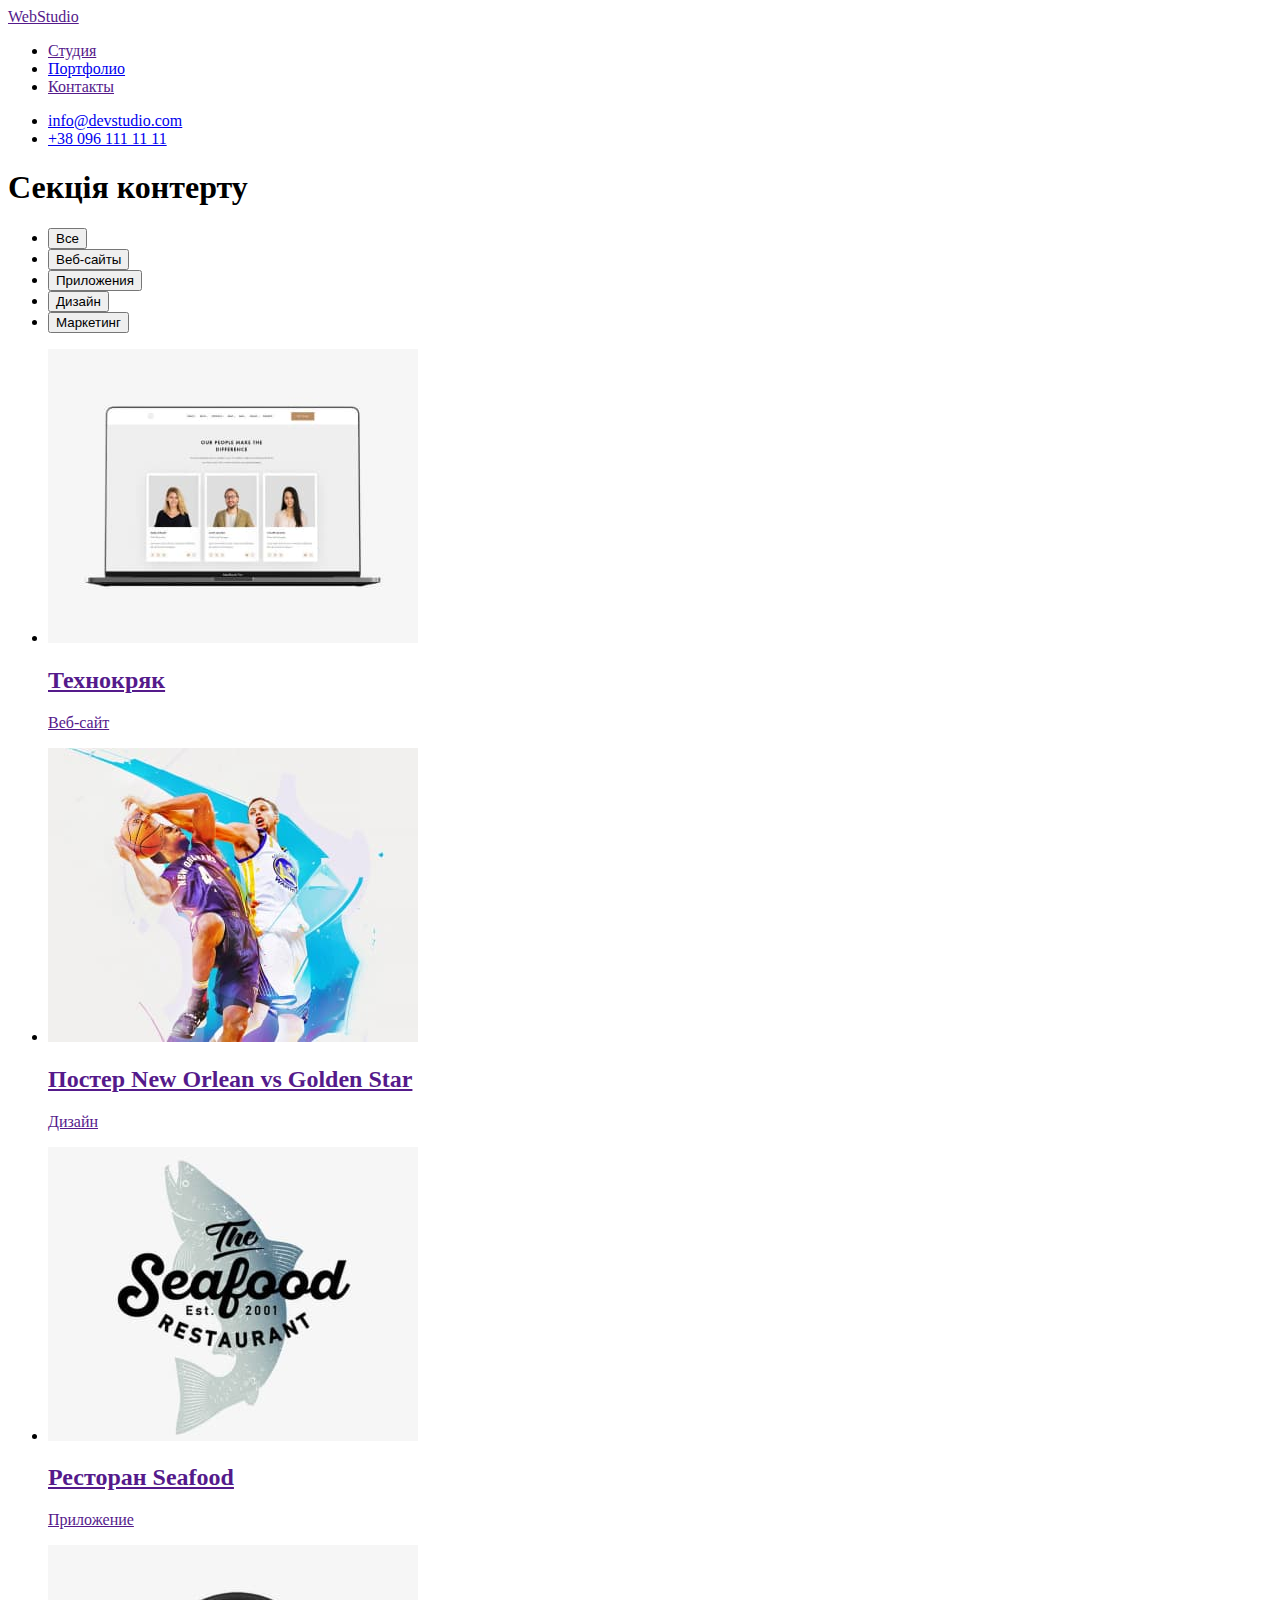
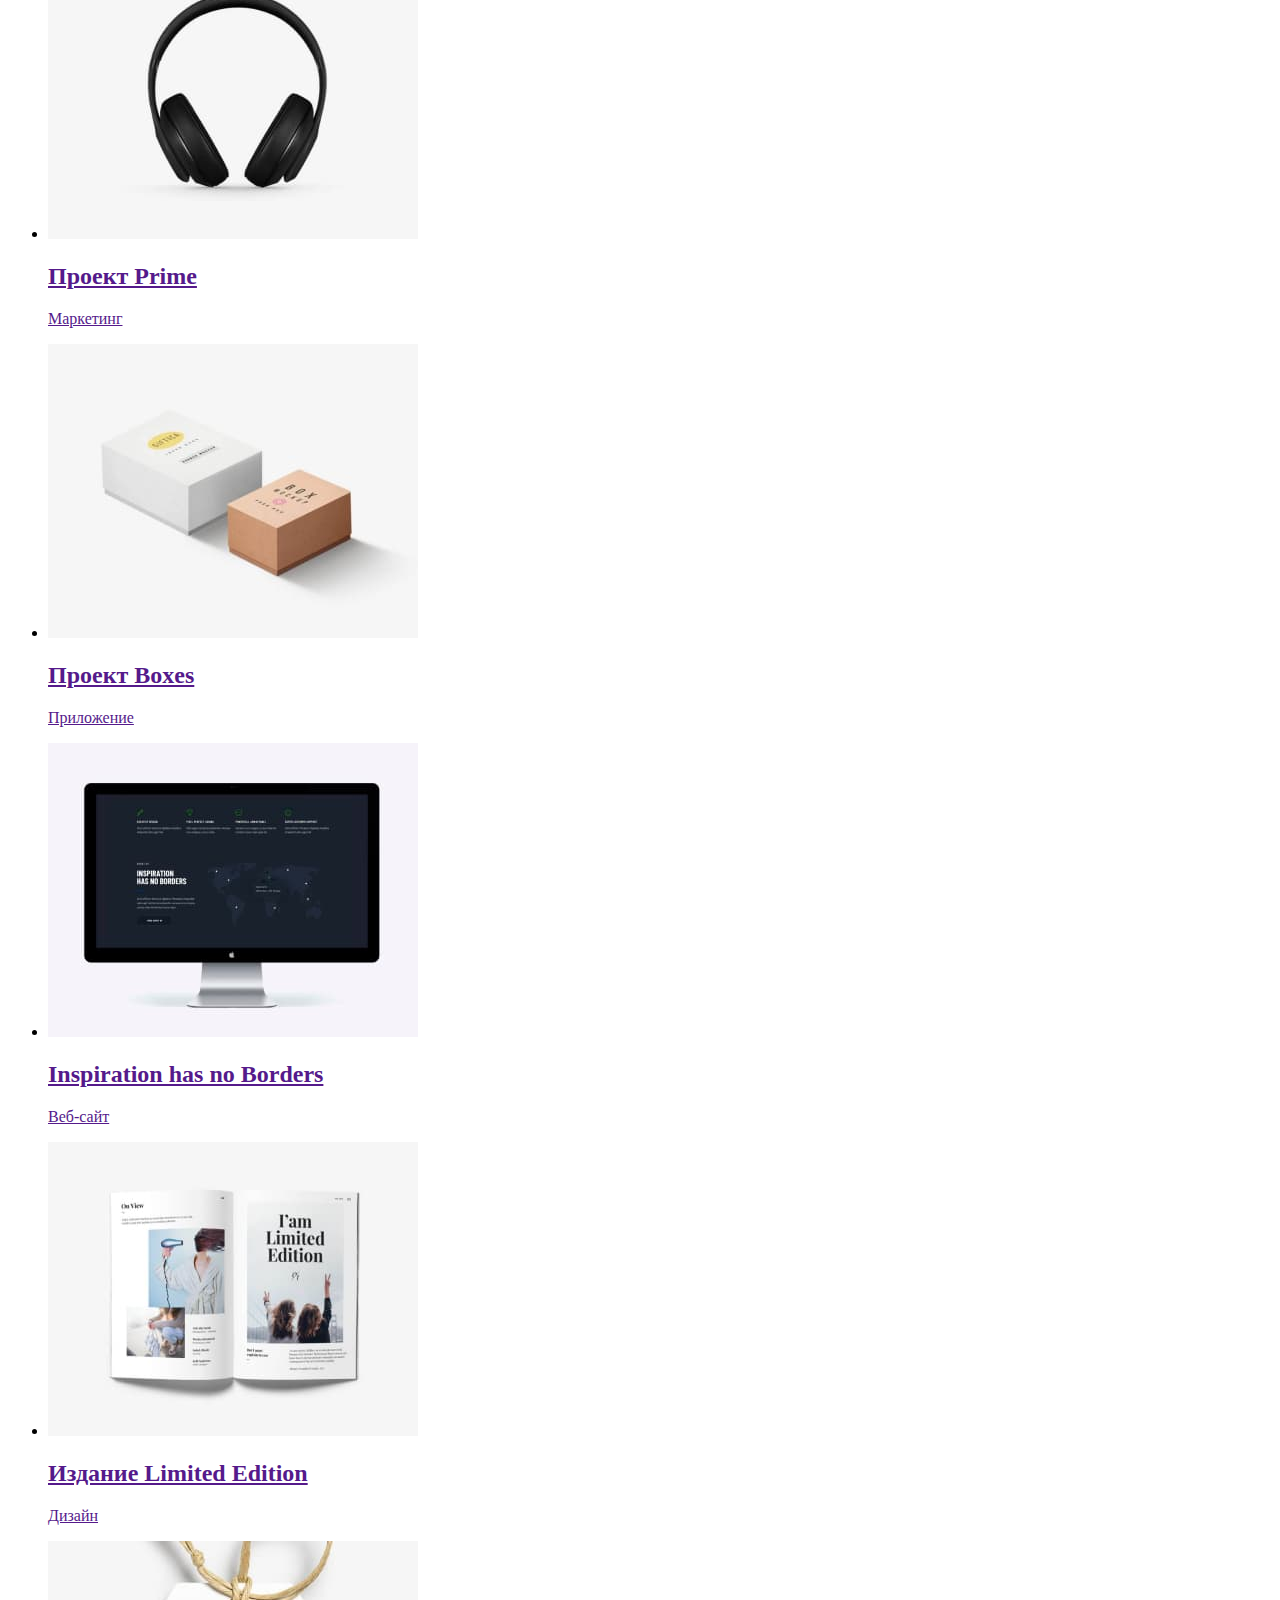
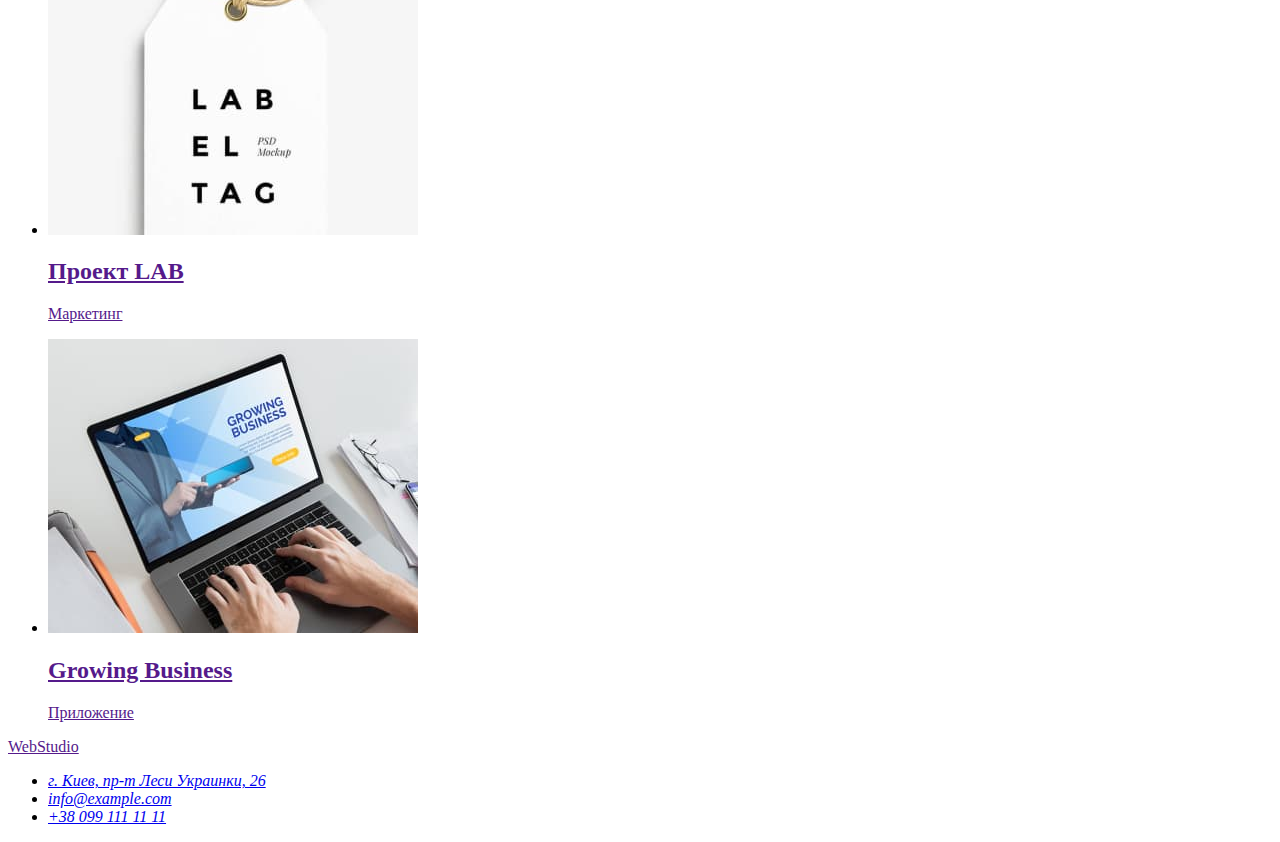
==== portfolio.html @ 67acc99f "connection СSS style" ====
<!DOCTYPE html>
<html lang="en">

<head>
    <meta charset="UTF-8">
    <meta http-equiv="X-UA-Compatible" content="IE=edge">
    <meta name="viewport" content="width=device-width, initial-scale=1.0">
    <title>Document</title>
</head>

<body>
    <!-- шапка сторінки -->
    <header>
        <a href="">WebStudio</a>
        <nav>
            <ul>
                <li><a href="">Студия</a></li>
                <li><a href="./portfolio.html" target="_blank">Портфолио</a></li>
                <li><a href="">Контакты</a></li>
            </ul>
        </nav>
        <ul>
            <li><a href="mailto:info@devstudio.com">info@devstudio.com</a></li>
            <li><a href="tel:+380961111111">+38 096 111 11 11</a></li>
        </ul>
    </header>
    <!-- основний контент -->
    <main>
        <section>
            <h1>Секція контерту</h1>
            <ul>
                <li><button type="button">Все</button></li>
                <li><button type="button">Веб-сайты</button></li>
                <li><button type="button">Приложения</button></li>
                <li><button type="button">Дизайн</button></li>
                <li><button type="button">Маркетинг</button></li>
            </ul>
            <!-- набор контенту -->
            <ul>
                <li>
                    <a href="">
                        <img src="./Images/imgnotebook.jpg" alt="notebook" width="370">
                        <h2>Технокряк</h2>
                        <p>Веб-сайт</p>
                    </a>
                </li>
                <li>
                    <a href="">
                        <img src="./Images/basketball-player.jpg" alt="basketball player" width="370">
                        <h2>Постер New Orlean vs Golden Star</h2>
                        <p>Дизайн</p>
                    </a>
                </li>
                <li>
                    <a href="">
                        <img src="./Images/fish.jpg" alt="fish" width="370">
                        <h2>Ресторан Seafood</h2>
                        <p>Приложение</p>
                    </a>
                </li>
                <li>
                    <a href="">
                        <img src="./Images/headphone.jpg" alt="headphone" width="370">
                        <h2>Проект Prime</h2>
                        <p>Маркетинг</p>
                    </a>
                </li>
                <li>
                    <a href="">
                        <img src="./Images/boxes.jpg" alt="boxes" width="370">
                        <h2>Проект Boxes</h2>
                        <p>Приложение</p>
                    </a>
                </li>
                <li>
                    <a href="">
                        <img src="./Images/monitor.jpg" alt="monitor" width="370">
                        <h2>Inspiration has no Borders</h2>
                        <p>Веб-сайт</p>
                    </a>
                </li>
                <li>
                    <a href="">
                        <img src="./Images/book.jpg" alt="book" width="370">
                        <h2>Издание Limited Edition</h2>
                        <p>Дизайн</p>
                    </a>
                </li>
                <li>
                    <a href="">
                        <img src="./Images/pajik.jpg" alt="pajik" width="370">
                        <h2>Проект LAB</h2>
                        <p>Маркетинг</p>
                    </a>
                </li>
                <li>
                    <a href="">
                        <img src="./Images/printing.jpg" alt="printing" width="370">
                        <h2>Growing Business</h2>
                        <p>Приложение</p>
                    </a>
                </li>
            </ul>
        </section>
    </main>
    <!-- підвал -->
    <footer>
        <a href="">WebStudio</a>
        <address>
            <ul>
                <li><a href="https://bit.ly/3pXMvUd" target="_blank">г. Киев, пр-т Леси Украинки, 26</a></li>
                <li><a href="mailto:info@example.com">info@example.com</a></li>
                <li><a href="tel:+380991111111">+38 099 111 11 11</a></li>
            </ul>
        </address>
    </footer>

</body>

</html>
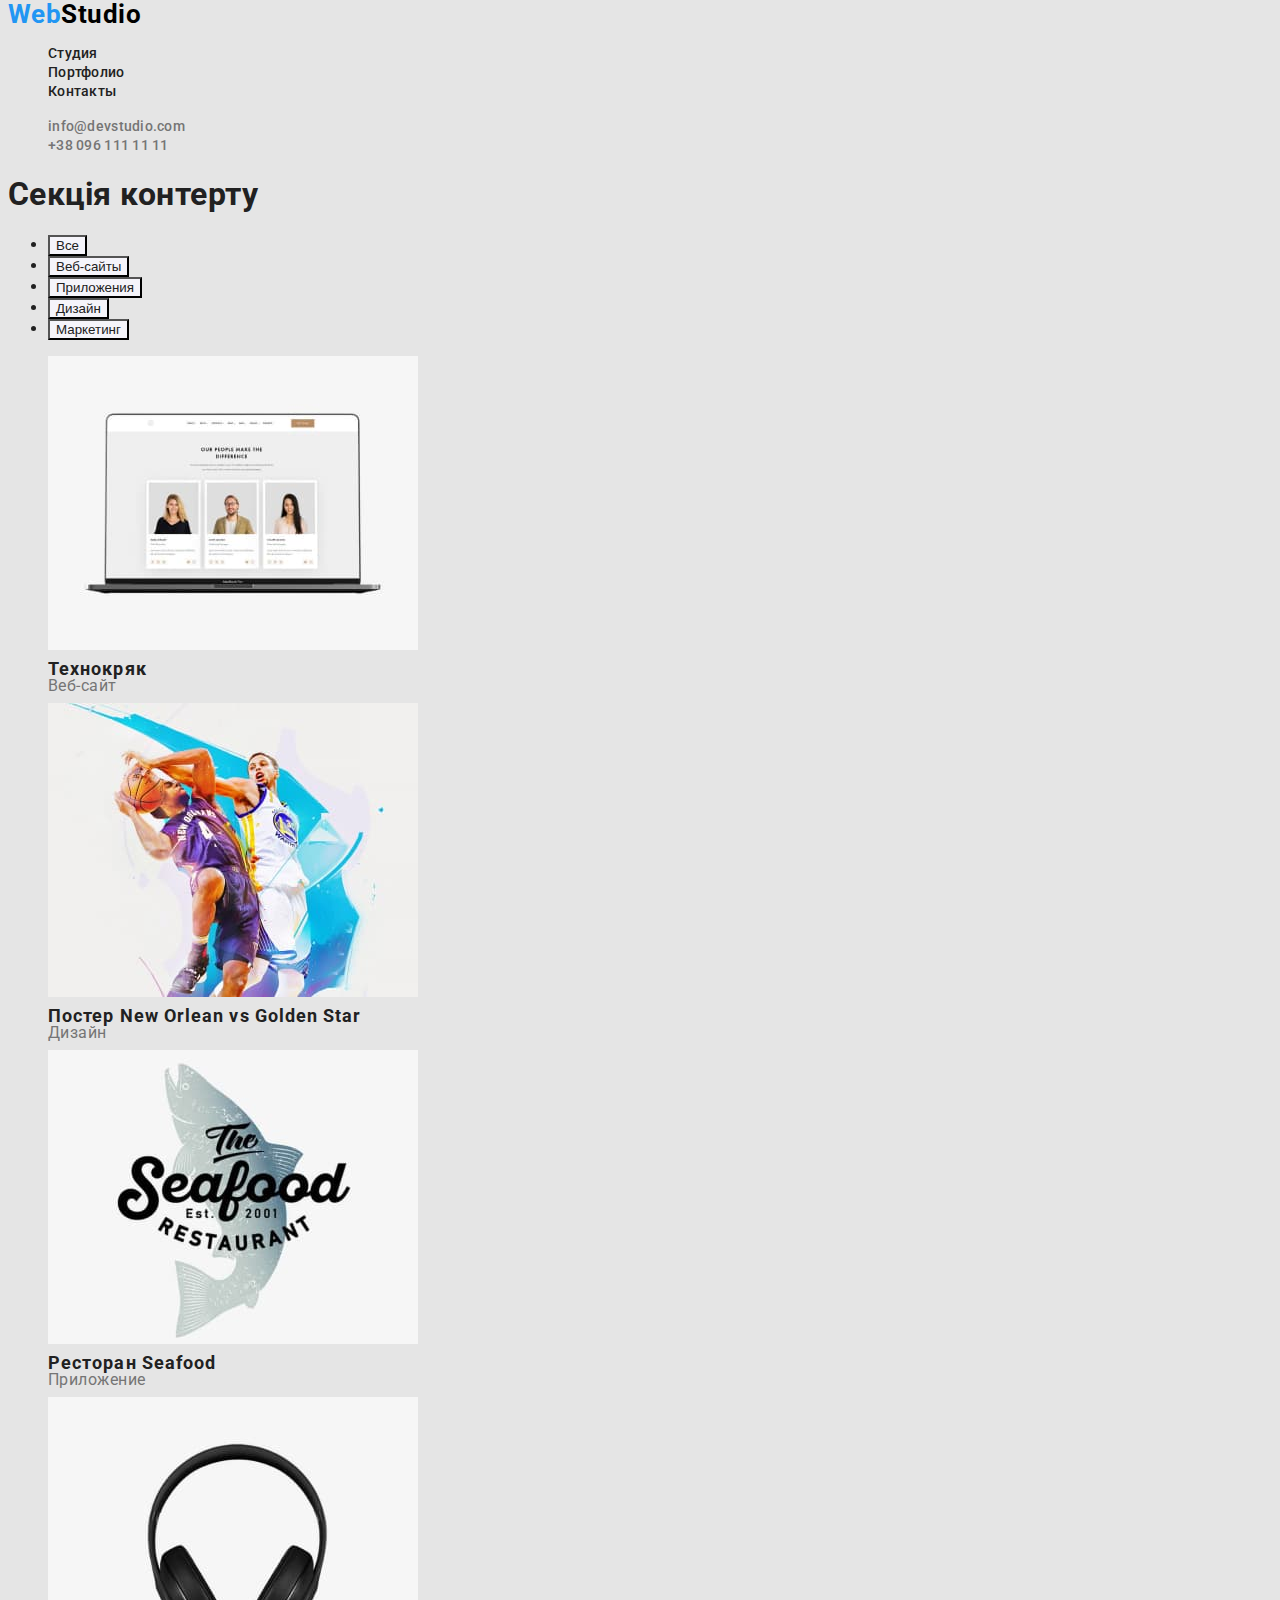
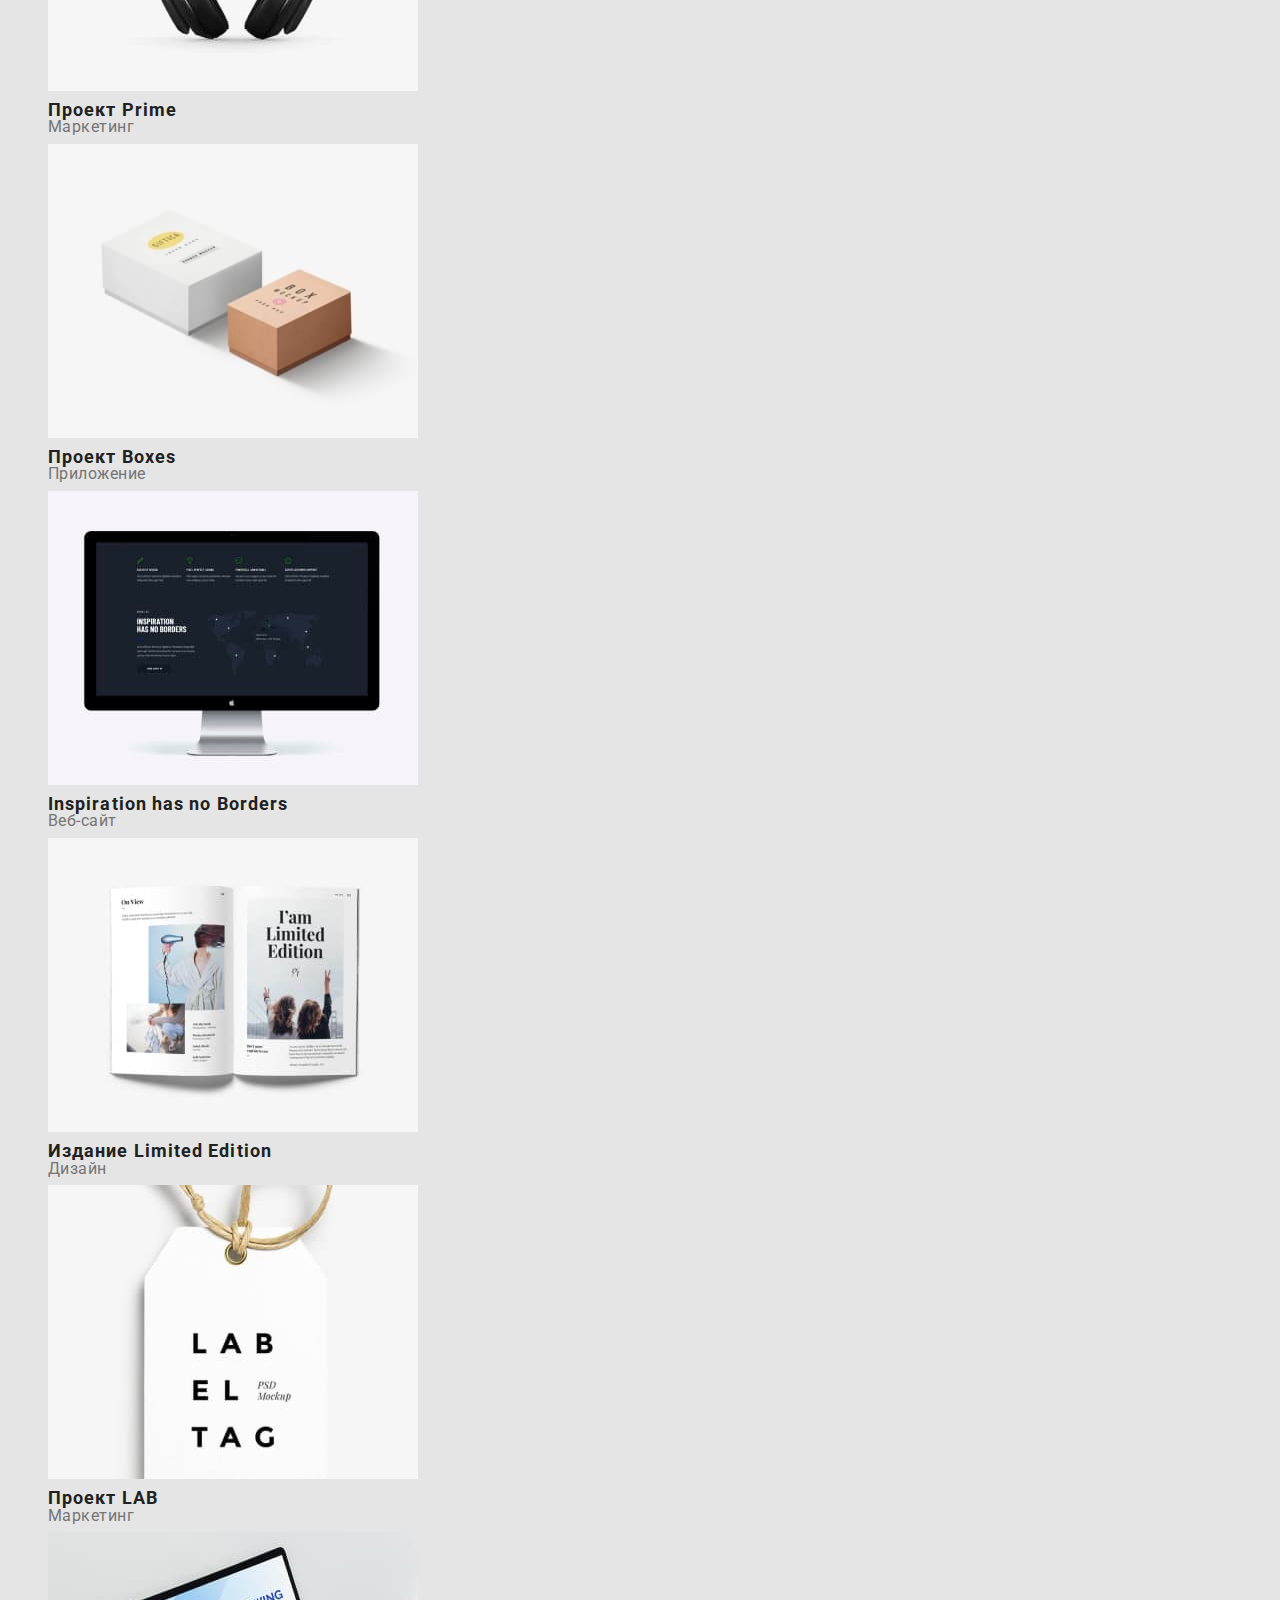
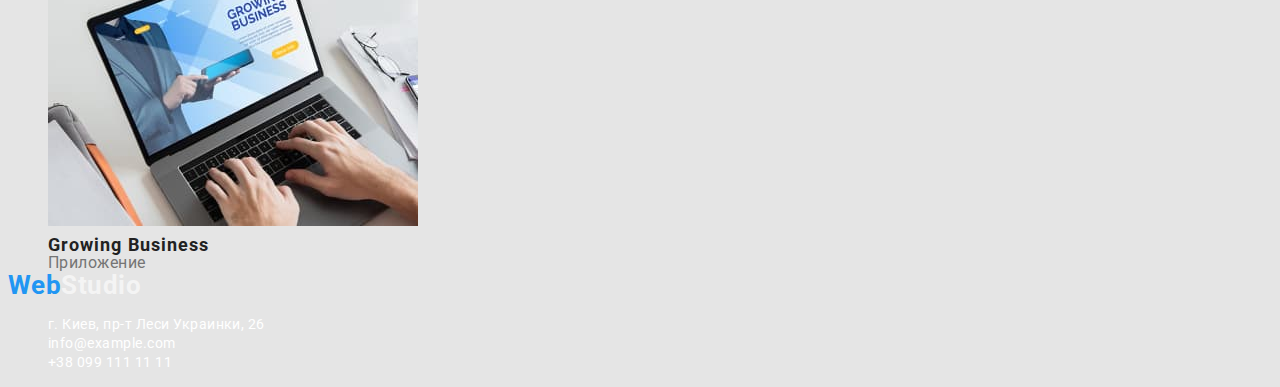
==== commit e04c758e: "second homework" ====
--- a/portfolio.html
+++ b/portfolio.html
@@ -5,38 +5,42 @@
     <meta charset="UTF-8">
     <meta http-equiv="X-UA-Compatible" content="IE=edge">
     <meta name="viewport" content="width=device-width, initial-scale=1.0">
-    <title>Document</title>
+    <title>Portfolio</title>
+    <link rel="stylesheet" href="./style.css/style.css">
+    <link
+        href="https://fonts.googleapis.com/css2?family=Raleway:wght@700&family=Roboto:wght@400;500;700;900&display=swap"
+        rel="stylesheet">
 </head>
 
 <body>
     <!-- шапка сторінки -->
     <header>
-        <a href="">WebStudio</a>
+        <a href="" class="logo"><span class="logo-title">Web</span>Studio</a>
         <nav>
-            <ul>
-                <li><a href="">Студия</a></li>
-                <li><a href="./portfolio.html" target="_blank">Портфолио</a></li>
-                <li><a href="">Контакты</a></li>
+            <ul class="site-nav list">
+                <li><a href="./index.html" target="_blank" class="site-nav">Студия</a></li>
+                <li><a href="./portfolio.html" target="_blank" class="site-nav">Портфолио</a></li>
+                <li><a href="" class="site-nav">Контакты</a></li>
             </ul>
         </nav>
-        <ul>
+        <ul class="contacts-nav list">
             <li><a href="mailto:info@devstudio.com">info@devstudio.com</a></li>
             <li><a href="tel:+380961111111">+38 096 111 11 11</a></li>
         </ul>
     </header>
-    <!-- основний контент -->
+    <!-- герой -->
     <main>
         <section>
             <h1>Секція контерту</h1>
             <ul>
-                <li><button type="button">Все</button></li>
-                <li><button type="button">Веб-сайты</button></li>
-                <li><button type="button">Приложения</button></li>
-                <li><button type="button">Дизайн</button></li>
-                <li><button type="button">Маркетинг</button></li>
+                <li><button class="button-control" type="button">Все</button></li>
+                <li><button class="button-control" type="button">Веб-сайты</button></li>
+                <li><button class="button-control" type="button">Приложения</button></li>
+                <li><button class="button-control" type="button">Дизайн</button></li>
+                <li><button class="button-control" type="button">Маркетинг</button></li>
             </ul>
             <!-- набор контенту -->
-            <ul>
+            <ul class="img-title list">
                 <li>
                     <a href="">
                         <img src="./Images/imgnotebook.jpg" alt="notebook" width="370">
@@ -105,12 +109,14 @@
     </main>
     <!-- підвал -->
     <footer>
-        <a href="">WebStudio</a>
+        <a class="logo-icon" href=""><span class="logo-title">Web</span>Studio</a>
         <address>
             <ul>
-                <li><a href="https://bit.ly/3pXMvUd" target="_blank">г. Киев, пр-т Леси Украинки, 26</a></li>
-                <li><a href="mailto:info@example.com">info@example.com</a></li>
-                <li><a href="tel:+380991111111">+38 099 111 11 11</a></li>
+                <li class="list"><a class="logo-icon-link" href="https://bit.ly/3pXMvUd" target="_blank">г. Киев, пр-т
+                        Леси Украинки,
+                        26</a></li>
+                <li class="list"><a class="logo-icon-link" href="mailto:info@example.com">info@example.com</a></li>
+                <li class="list"><a class="logo-icon-link" href="tel:+380991111111">+38 099 111 11 11</a></li>
             </ul>
         </address>
     </footer>
--- a/style.css/style.css
+++ b/style.css/style.css
@@ -0,0 +1,268 @@
+/* палітра кольорів */
+/* колір основного тексту rgba(33, 33, 33, 1)*/
+/* колір вторичного тексту rgba(117, 117, 117, 1)*/
+/* колір основного заголовку rgba(255, 255, 255, 1)*/
+/* колір акценту color: #2196F3;*/
+/* основний колір фону #E5E5E5;*/
+
+
+:root {
+    --secondary-color: rgba(117, 117, 117, 1);
+    --main-color: rgba(33, 33, 33, 1);
+    --main-title-color: rgba(255, 255, 255, 1);
+    --accent-color: rgba(33, 150, 243, 1);
+    --main-background: #E5E5E5;
+}
+
+
+body {
+    background-color: var(--main-background);
+    color: var(--main-color);
+    font-family: roboto;
+    letter-spacing: 0.03em;
+    font-family: Roboto;
+}
+
+.list {
+    list-style: none;
+}
+
+/* шапка сторінки */
+/* логотип */
+.logo {
+    color: black;
+    text-decoration: none;
+
+    font-family: 'Raleway' sans-serif;
+    font-style: normal;
+    font-weight: 700;
+    font-size: 26px;
+    line-height: 1.19px;
+}
+
+.logo-title {
+    color: var(--accent-color);
+}
+
+/* навігація сайту */
+.site-nav a {
+    color: var(--main-color);
+    text-decoration: none;
+
+    font-style: normal;
+    font-weight: 500;
+    font-size: 14px;
+    line-height: 1.14%;
+    letter-spacing: 0.02em;
+}
+
+.site-nav a:hover,
+.site-nav a:focus {
+    color: var(--accent-color);
+}
+
+/*контакти*/
+.contacts-nav a {
+    color: var(--secondary-color);
+    text-decoration: none;
+
+    font-style: normal;
+    font-weight: 500;
+    font-size: 14px;
+    line-height: 1.14%;
+    letter-spacing: 0.02em;
+}
+
+.contacts-nav a:hover,
+.contacts-nav a:focus {
+    color: var(--accent-color);
+}
+
+/* герой */
+.hero {}
+
+.hero-title {
+    color: #FFFFFF;
+
+    font-style: normal;
+    font-weight: 900;
+    font-size: 44px;
+    line-height: 1.36%;
+
+    text-align: center;
+    letter-spacing: 0.06em;
+    text-transform: uppercase;
+
+}
+
+.button button {
+    color: var(--main-title-color);
+    background-color: var(--accent-color);
+
+    font-family: 'Roboto' sans-serif;
+    font-style: normal;
+    font-weight: 700;
+    font-size: 16px;
+    line-height: 1.88%;
+    /* identical to box height, or 188% */
+    letter-spacing: 0.06em;
+}
+
+/* список переваг */
+
+.text h3 {
+    font-style: normal;
+    font-weight: 700;
+    font-size: 14px;
+    line-height: 16px;
+    text-transform: uppercase;
+}
+
+.text p {
+    color: var(--secondary-color);
+
+
+    font-style: normal;
+    font-weight: 400;
+    font-size: 14px;
+    line-height: 1.71%;
+}
+
+/* приклади робіт */
+
+.secondary-title {
+    font-style: normal;
+    font-weight: 700;
+    font-size: 36px;
+    line-height: 1.16%;
+    text-align: center;
+}
+
+/* наша команда */
+
+.last-title {
+    font-style: normal;
+    font-weight: 700;
+    font-size: 36px;
+    line-height: 1.16%;
+    text-align: center;
+}
+
+.avatar h3 {
+    font-style: normal;
+    font-weight: 500;
+    font-size: 16px;
+    line-height: 1.18%;
+
+    text-align: center;
+}
+
+.avatar p {
+    font-style: normal;
+    font-weight: 400;
+    font-size: 16px;
+    line-height: 11.18%;
+
+    text-align: center;
+}
+
+
+.avatar p {
+    color: var(--secondary-color);
+}
+
+/* підвал */
+.logo-icon-link {
+    color: var(--main-title-color);
+    text-decoration: none;
+
+    font-style: normal;
+    font-weight: 400;
+    font-size: 14px;
+    line-height: 1.74%;
+
+}
+
+.logo-icon {
+    color: rgba(255, 255, 255, 0.6);
+    text-decoration: none;
+
+    font-family: 'Raleway' sans-serif;
+    font-style: normal;
+    font-weight: 700;
+    font-size: 26px;
+    line-height: 1.19%;
+
+}
+
+.logo-icon-link:hover,
+.logo-icon-link:focus {
+    color: var(--accent-color);
+}
+
+
+
+
+
+/* портфоліо */
+/* палітра кольорів */
+/* фон кнопки rgba(245, 244, 250, 1)*/
+
+:root {
+    --background-botton: rgba(245, 244, 250, 1);
+}
+
+/* фільтр */
+.button-control {
+    background-color: var(--background-botton);
+    color: var(--main-color);
+
+}
+
+.button-control:hover,
+.button-control:focus {
+    color: var(--accent-color);
+
+    font-family: 'Roboto' sans-serif;
+    font-style: normal;
+    font-weight: 500;
+    font-size: 16px;
+    line-height: 1.62%;
+    /* identical to box height, or 162% */
+
+    text-align: center;
+    letter-spacing: 0.03em;
+}
+
+/* набор контенту */
+
+.img-title a {
+    text-decoration: none;
+}
+
+.img-title h2 {
+    color: var(--main-color);
+
+    font-family: 'Roboto' sans-serif;
+    font-style: normal;
+    font-weight: 700;
+    font-size: 18px;
+    line-height: 2.0%;
+
+    letter-spacing: 0.06em;
+}
+
+.img-title p {
+    color: var(--secondary-color);
+
+    font-family: 'Roboto' sans-serif;
+    font-style: normal;
+    font-weight: 400;
+    font-size: 16px;
+    line-height: 11.88%;
+    /* identical to box height, or 188% */
+
+    letter-spacing: 0.03em;
+}
+
+/* підвал */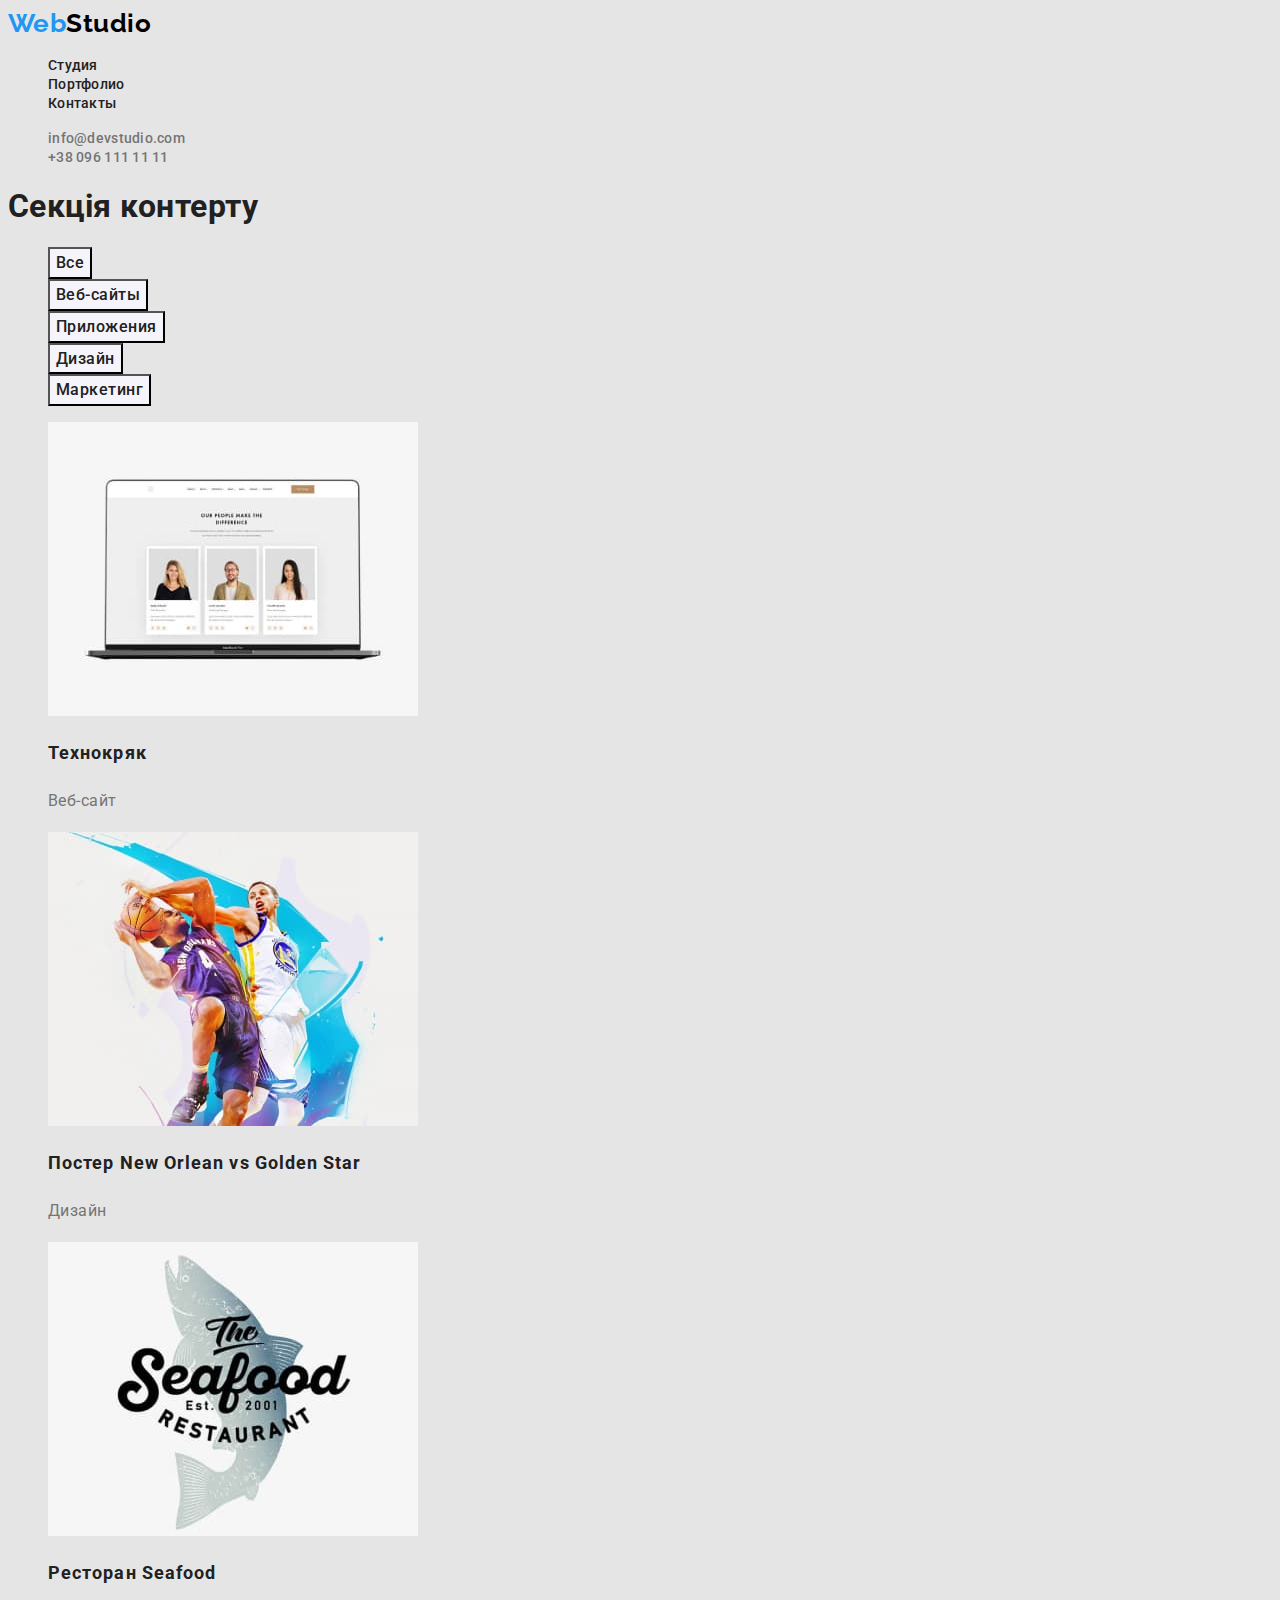
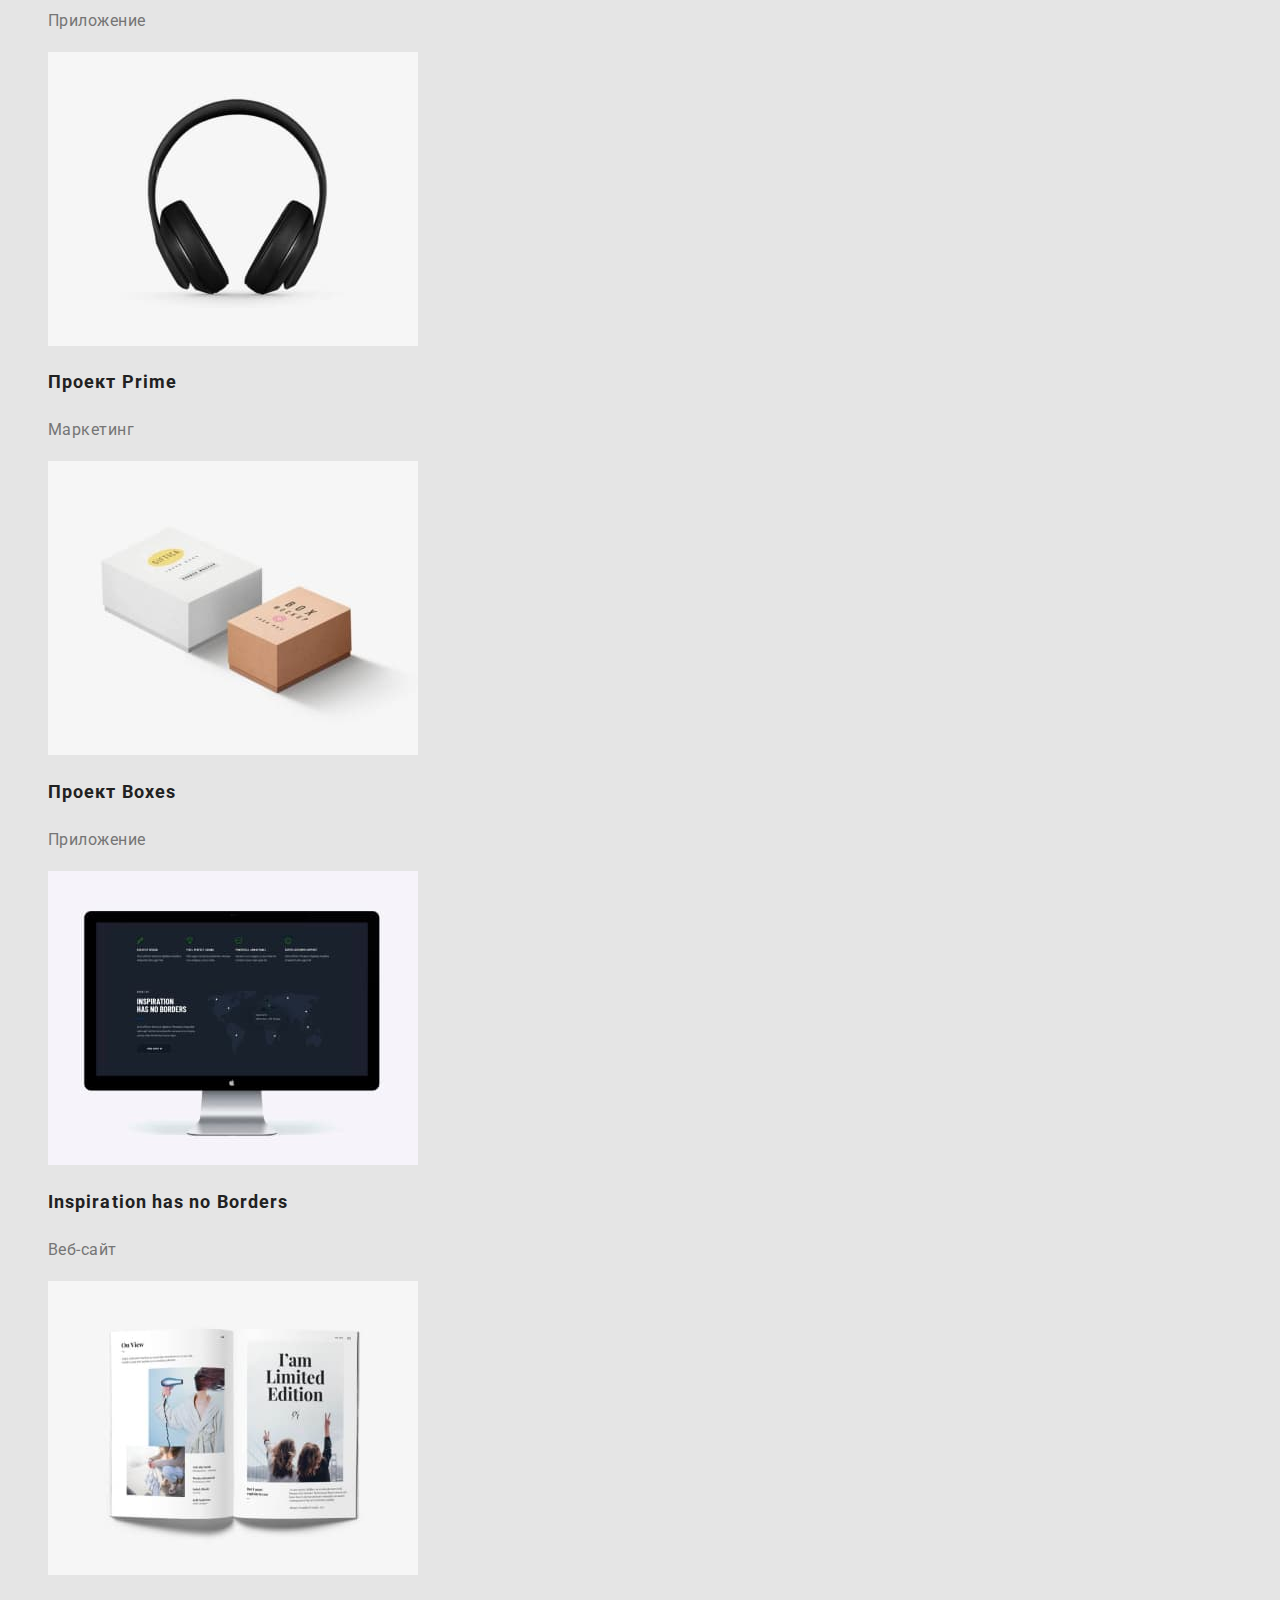
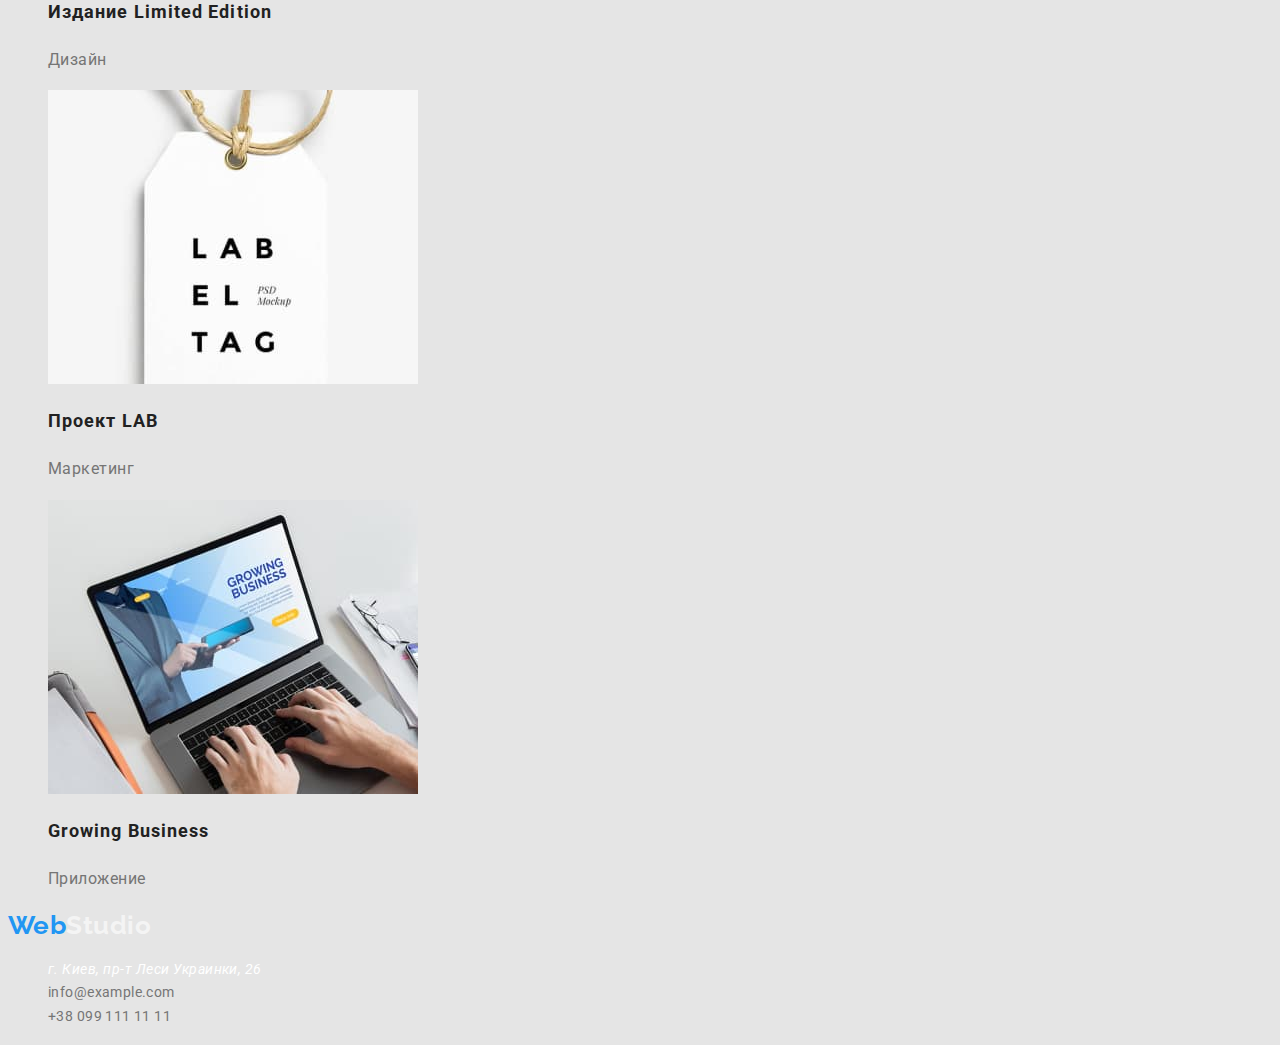
==== commit ab57eb5a: "style fixes" ====
--- a/portfolio.html
+++ b/portfolio.html
@@ -6,20 +6,20 @@
     <meta http-equiv="X-UA-Compatible" content="IE=edge">
     <meta name="viewport" content="width=device-width, initial-scale=1.0">
     <title>Portfolio</title>
-    <link rel="stylesheet" href="./style.css/style.css">
     <link
         href="https://fonts.googleapis.com/css2?family=Raleway:wght@700&family=Roboto:wght@400;500;700;900&display=swap"
         rel="stylesheet">
+    <link rel="stylesheet" href="./style.css/style.css">
 </head>
 
 <body>
     <!-- шапка сторінки -->
     <header>
-        <a href="" class="logo"><span class="logo-title">Web</span>Studio</a>
+        <a href="./index.html" class="logo"><span class="logo-title">Web</span>Studio</a>
         <nav>
             <ul class="site-nav list">
-                <li><a href="./index.html" target="_blank" class="site-nav">Студия</a></li>
-                <li><a href="./portfolio.html" target="_blank" class="site-nav">Портфолио</a></li>
+                <li><a href="./index.html" class="site-nav">Студия</a></li>
+                <li><a href="./portfolio.html" class="site-nav current">Портфолио</a></li>
                 <li><a href="" class="site-nav">Контакты</a></li>
             </ul>
         </nav>
@@ -33,11 +33,11 @@
         <section>
             <h1>Секція контерту</h1>
             <ul>
-                <li><button class="button-control" type="button">Все</button></li>
-                <li><button class="button-control" type="button">Веб-сайты</button></li>
-                <li><button class="button-control" type="button">Приложения</button></li>
-                <li><button class="button-control" type="button">Дизайн</button></li>
-                <li><button class="button-control" type="button">Маркетинг</button></li>
+                <li class="list"><button class="button-control" type="button">Все</button></li>
+                <li class="list"><button class="button-control" type="button">Веб-сайты</button></li>
+                <li class="list"><button class="button-control" type="button">Приложения</button></li>
+                <li class="list"><button class="button-control" type="button">Дизайн</button></li>
+                <li class="list"><button class="button-control" type="button">Маркетинг</button></li>
             </ul>
             <!-- набор контенту -->
             <ul class="img-title list">
@@ -109,14 +109,14 @@
     </main>
     <!-- підвал -->
     <footer>
-        <a class="logo-icon" href=""><span class="logo-title">Web</span>Studio</a>
+        <a class="logo-icon" href="./index.html"><span class="logo-title">Web</span>Studio</a>
         <address>
             <ul>
                 <li class="list"><a class="logo-icon-link" href="https://bit.ly/3pXMvUd" target="_blank">г. Киев, пр-т
                         Леси Украинки,
                         26</a></li>
-                <li class="list"><a class="logo-icon-link" href="mailto:info@example.com">info@example.com</a></li>
-                <li class="list"><a class="logo-icon-link" href="tel:+380991111111">+38 099 111 11 11</a></li>
+                <li class="list"><a class="logo-icon-links" href="mailto:info@example.com">info@example.com</a></li>
+                <li class="list"><a class="logo-icon-links" href="tel:+380991111111">+38 099 111 11 11</a></li>
             </ul>
         </address>
     </footer>
--- a/style.css/style.css
+++ b/style.css/style.css
@@ -20,7 +20,8 @@
     color: var(--main-color);
     font-family: roboto;
     letter-spacing: 0.03em;
-    font-family: Roboto;
+    font-family: Roboto'Helvetica Neue;
+
 }
 
 .list {
@@ -33,11 +34,11 @@
     color: black;
     text-decoration: none;
 
-    font-family: 'Raleway' sans-serif;
+    font-family: 'Raleway';
     font-style: normal;
     font-weight: 700;
     font-size: 26px;
-    line-height: 1.19px;
+    line-height: 1.19;
 }
 
 .logo-title {
@@ -52,8 +53,12 @@
     font-style: normal;
     font-weight: 500;
     font-size: 14px;
-    line-height: 1.14%;
+    line-height: 1.14;
     letter-spacing: 0.02em;
+}
+
+.current {
+    color: var(--accent-color);
 }
 
 .site-nav a:hover,
@@ -69,7 +74,7 @@
     font-style: normal;
     font-weight: 500;
     font-size: 14px;
-    line-height: 1.14%;
+    line-height: 1.14;
     letter-spacing: 0.02em;
 }
 
@@ -87,7 +92,7 @@
     font-style: normal;
     font-weight: 900;
     font-size: 44px;
-    line-height: 1.36%;
+    line-height: 1.36;
 
     text-align: center;
     letter-spacing: 0.06em;
@@ -95,26 +100,24 @@
 
 }
 
-.button button {
+.hero-button {
     color: var(--main-title-color);
     background-color: var(--accent-color);
 
-    font-family: 'Roboto' sans-serif;
-    font-style: normal;
-    font-weight: 700;
-    font-size: 16px;
-    line-height: 1.88%;
-    /* identical to box height, or 188% */
+    font-family: 'Roboto';
+    font-style: normal;
+    font-weight: 700;
+    font-size: 16px;
+    line-height: 1.88;
+
     letter-spacing: 0.06em;
 }
 
 /* список переваг */
 
 .text h3 {
-    font-style: normal;
-    font-weight: 700;
-    font-size: 14px;
-    line-height: 16px;
+    font-size: 14px;
+    line-height: 1.14;
     text-transform: uppercase;
 }
 
@@ -122,46 +125,36 @@
     color: var(--secondary-color);
 
 
-    font-style: normal;
-    font-weight: 400;
-    font-size: 14px;
-    line-height: 1.71%;
+    font-size: 14px;
+    line-height: 1.71;
 }
 
 /* приклади робіт */
 
 .secondary-title {
-    font-style: normal;
-    font-weight: 700;
     font-size: 36px;
-    line-height: 1.16%;
+    line-height: 1.16;
     text-align: center;
 }
 
 /* наша команда */
 
 .last-title {
-    font-style: normal;
-    font-weight: 700;
     font-size: 36px;
-    line-height: 1.16%;
+    line-height: 1.16;
     text-align: center;
 }
 
 .avatar h3 {
-    font-style: normal;
-    font-weight: 500;
-    font-size: 16px;
-    line-height: 1.18%;
+    font-size: 16px;
+    line-height: 1.18;
 
     text-align: center;
 }
 
 .avatar p {
-    font-style: normal;
-    font-weight: 400;
-    font-size: 16px;
-    line-height: 11.18%;
+    font-size: 16px;
+    line-height: 1.18;
 
     text-align: center;
 }
@@ -176,31 +169,47 @@
     color: var(--main-title-color);
     text-decoration: none;
 
+    font-size: 14px;
+    line-height: 1.74;
+
+
+}
+
+
+.logo-icon-link:hover,
+.logo-icon-link:focus {
+    color: var(--accent-color);
+}
+
+
+.logo-icon-links {
+    color: var(--secondary-color);
+    text-decoration: none;
+
     font-style: normal;
     font-weight: 400;
     font-size: 14px;
-    line-height: 1.74%;
-
+    line-height: 1.71;
+
+    letter-spacing: 0.03em;
+}
+
+.logo-icon-links:hover,
+.logo-icon-links:focus {
+    color: var(--accent-color);
 }
 
 .logo-icon {
     color: rgba(255, 255, 255, 0.6);
     text-decoration: none;
 
-    font-family: 'Raleway' sans-serif;
+    font-family: 'Raleway';
     font-style: normal;
     font-weight: 700;
     font-size: 26px;
-    line-height: 1.19%;
-
-}
-
-.logo-icon-link:hover,
-.logo-icon-link:focus {
-    color: var(--accent-color);
-}
-
-
+    line-height: 1.19;
+
+}
 
 
 
@@ -217,49 +226,48 @@
     background-color: var(--background-botton);
     color: var(--main-color);
 
+    font-family: roboto;
+    font-style: normal;
+    font-weight: 500;
+    font-size: 16px;
+    line-height: 1.62;
+    cursor: pointer;
+    letter-spacing: 0.03em;
+
 }
 
 .button-control:hover,
 .button-control:focus {
-    color: var(--accent-color);
+    background-color: var(--accent-color);
+
+}
+
+/* набор контенту */
+
+.img-title a {
+    text-decoration: none;
+}
+
+.img-title h2 {
+    color: var(--main-color);
 
     font-family: 'Roboto' sans-serif;
     font-style: normal;
-    font-weight: 500;
-    font-size: 16px;
-    line-height: 1.62%;
-    /* identical to box height, or 162% */
-
-    text-align: center;
-    letter-spacing: 0.03em;
-}
-
-/* набор контенту */
-
-.img-title a {
-    text-decoration: none;
-}
-
-.img-title h2 {
-    color: var(--main-color);
+    font-weight: 700;
+    font-size: 18px;
+    line-height: 2.0;
+
+    letter-spacing: 0.06em;
+}
+
+.img-title p {
+    color: var(--secondary-color);
 
     font-family: 'Roboto' sans-serif;
     font-style: normal;
-    font-weight: 700;
-    font-size: 18px;
-    line-height: 2.0%;
-
-    letter-spacing: 0.06em;
-}
-
-.img-title p {
-    color: var(--secondary-color);
-
-    font-family: 'Roboto' sans-serif;
-    font-style: normal;
     font-weight: 400;
     font-size: 16px;
-    line-height: 11.88%;
+    line-height: 1.8;
     /* identical to box height, or 188% */
 
     letter-spacing: 0.03em;
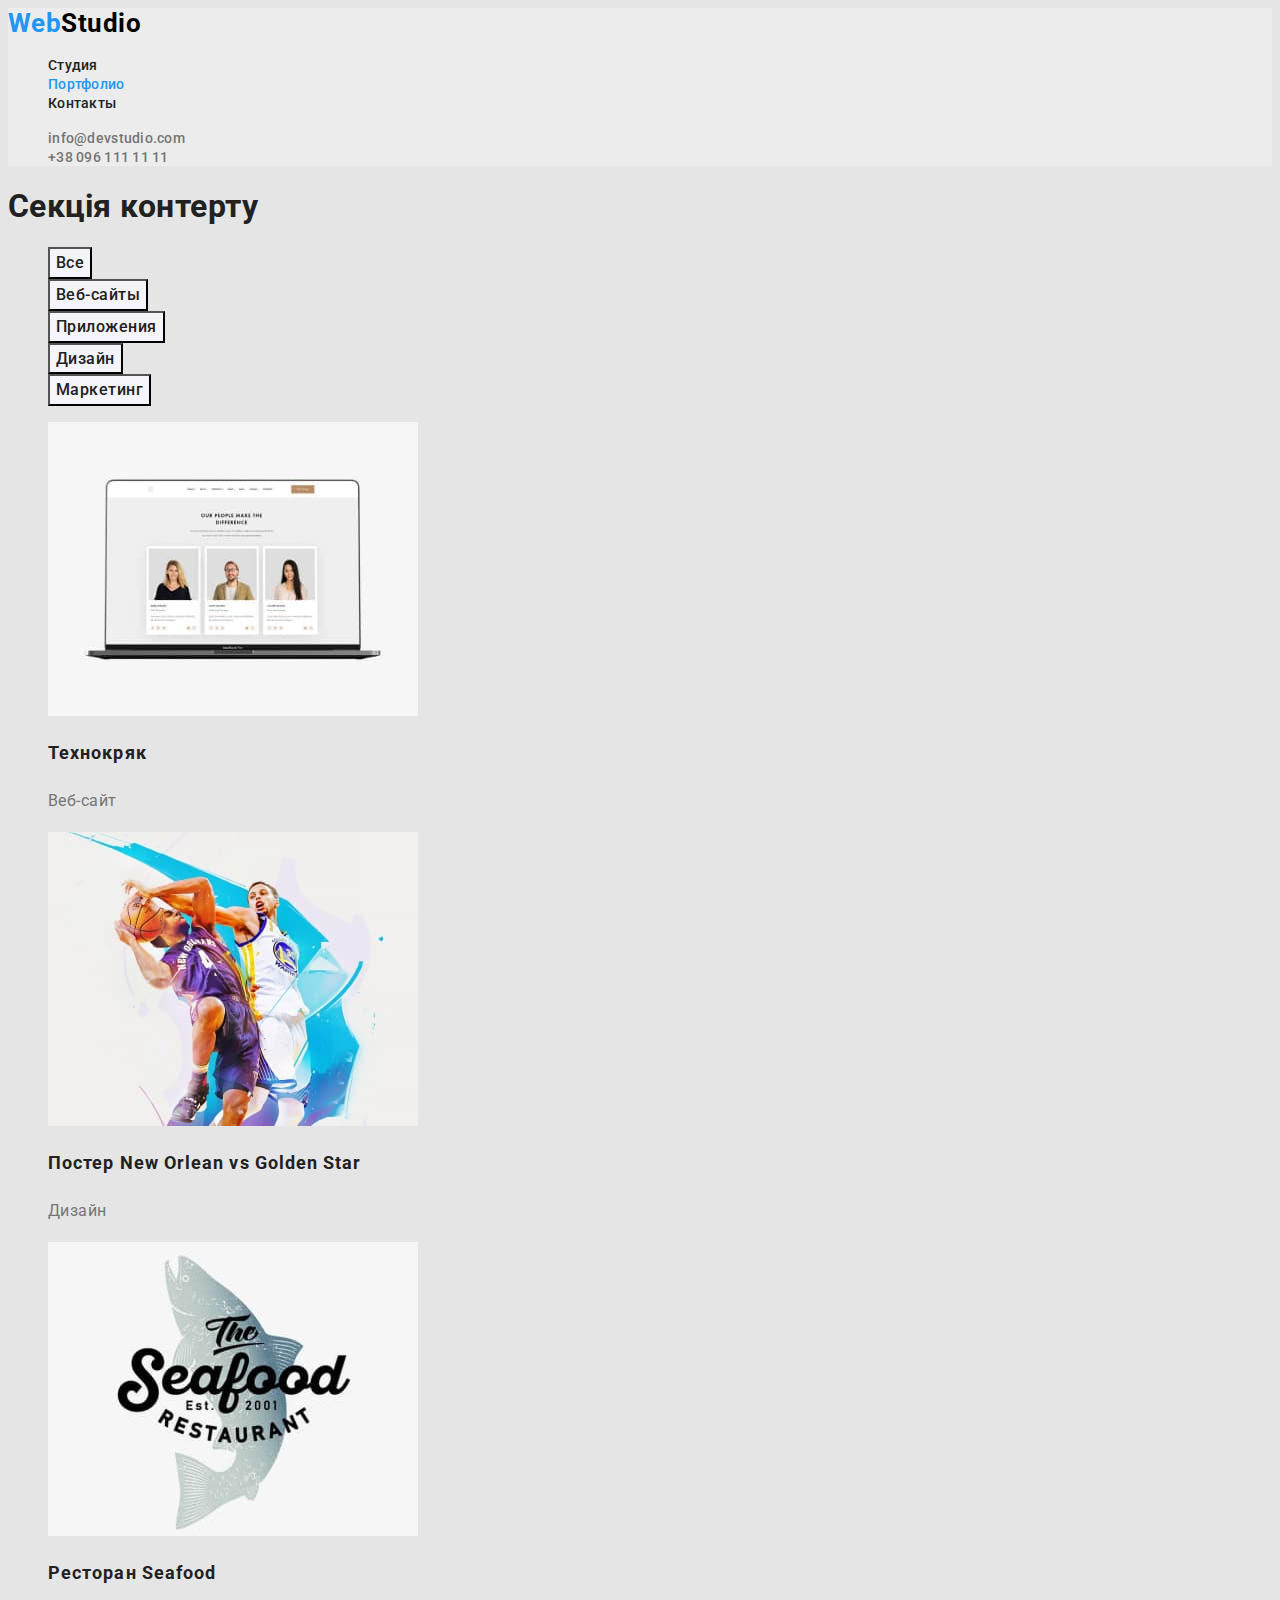
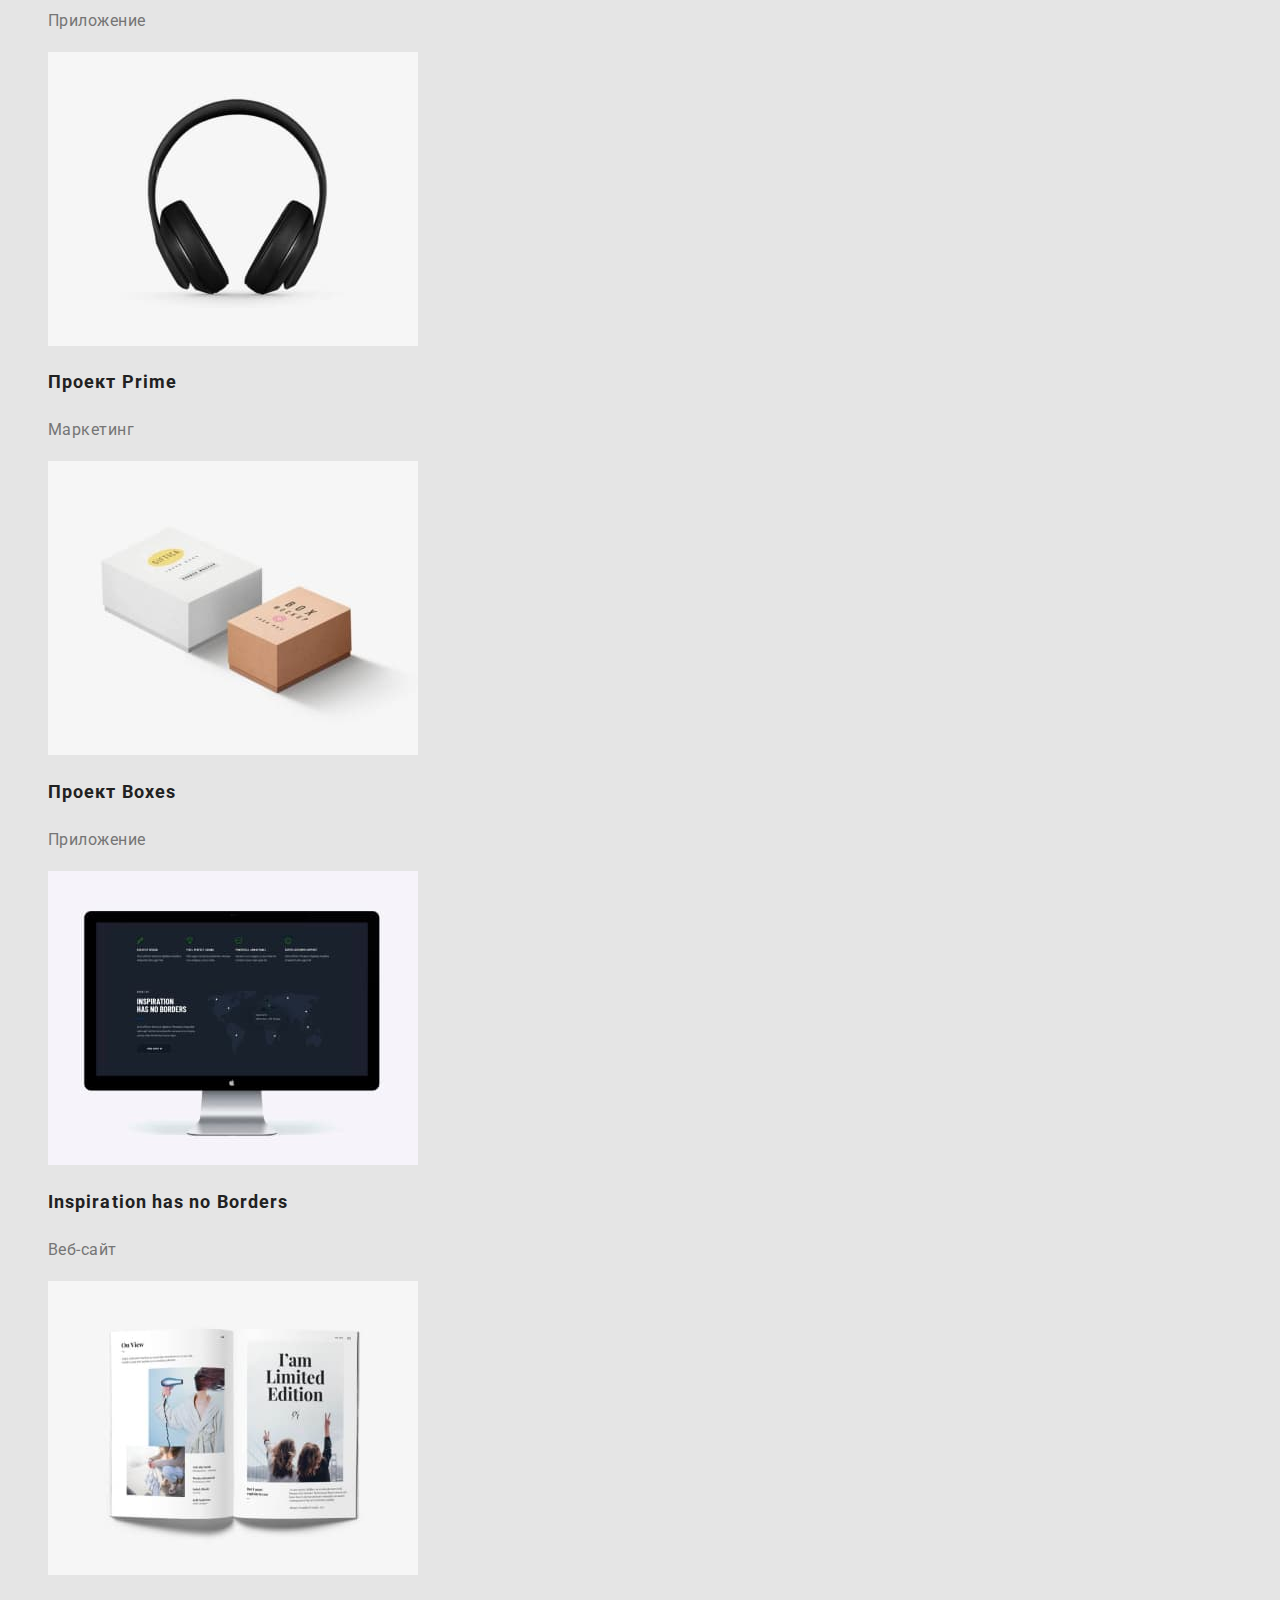
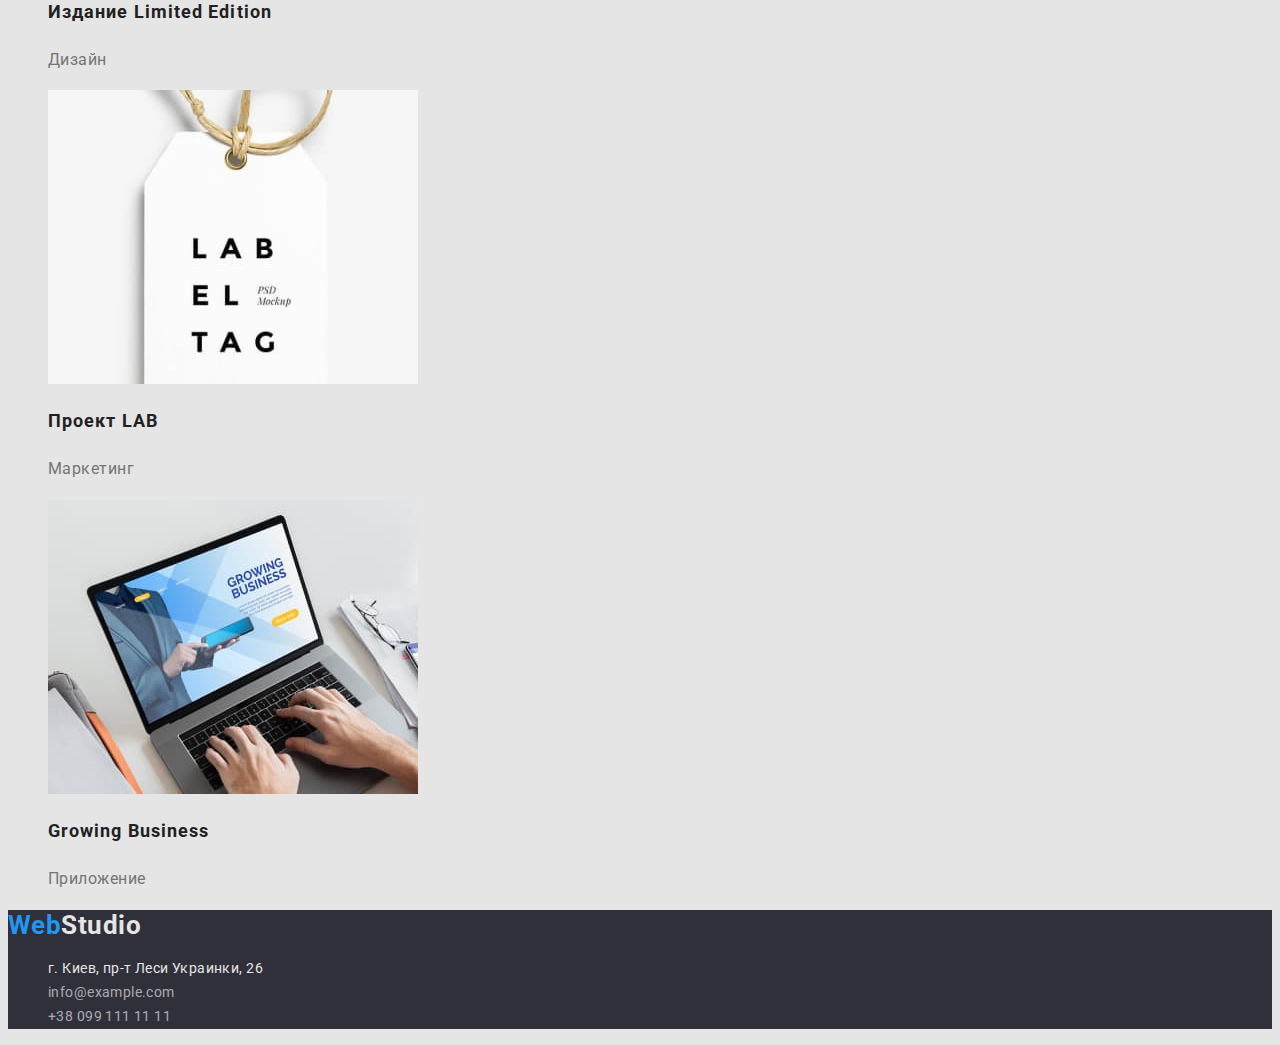
==== commit 8903fb06: "homework correction-№2" ====
--- a/portfolio.html
+++ b/portfolio.html
@@ -14,11 +14,11 @@
 
 <body>
     <!-- шапка сторінки -->
-    <header>
+    <header class="header">
         <a href="./index.html" class="logo"><span class="logo-title">Web</span>Studio</a>
         <nav>
-            <ul class="site-nav list">
-                <li><a href="./index.html" class="site-nav">Студия</a></li>
+            <ul class="list">
+                <li><a href="./index.html" class="site-nav" target="_blank">Студия</a></li>
                 <li><a href="./portfolio.html" class="site-nav current">Портфолио</a></li>
                 <li><a href="" class="site-nav">Контакты</a></li>
             </ul>
@@ -30,7 +30,7 @@
     </header>
     <!-- герой -->
     <main>
-        <section>
+        <section class="ection-one">
             <h1>Секція контерту</h1>
             <ul>
                 <li class="list"><button class="button-control" type="button">Все</button></li>
@@ -108,7 +108,7 @@
         </section>
     </main>
     <!-- підвал -->
-    <footer>
+    <footer class="footer">
         <a class="logo-icon" href="./index.html"><span class="logo-title">Web</span>Studio</a>
         <address>
             <ul>
--- a/style.css/style.css
+++ b/style.css/style.css
@@ -18,9 +18,8 @@
 body {
     background-color: var(--main-background);
     color: var(--main-color);
-    font-family: roboto;
-    letter-spacing: 0.03em;
-    font-family: Roboto'Helvetica Neue;
+    letter-spacing: 0.03em;
+    font-family: "Roboto", sans-serif;
 
 }
 
@@ -30,11 +29,16 @@
 
 /* шапка сторінки */
 /* логотип */
+
+.header {
+    background-color: #ECECEC;
+}
+
 .logo {
     color: black;
     text-decoration: none;
 
-    font-family: 'Raleway';
+    font-family: "Raleway" sans-serif;
     font-style: normal;
     font-weight: 700;
     font-size: 26px;
@@ -45,12 +49,14 @@
     color: var(--accent-color);
 }
 
+
+
+
 /* навігація сайту */
-.site-nav a {
-    color: var(--main-color);
-    text-decoration: none;
-
-    font-style: normal;
+.site-nav {
+    color: var(--main-color);
+    text-decoration: none;
+
     font-weight: 500;
     font-size: 14px;
     line-height: 1.14;
@@ -61,8 +67,9 @@
     color: var(--accent-color);
 }
 
-.site-nav a:hover,
-.site-nav a:focus {
+
+.site-nav:hover,
+.site-nav:focus {
     color: var(--accent-color);
 }
 
@@ -71,7 +78,6 @@
     color: var(--secondary-color);
     text-decoration: none;
 
-    font-style: normal;
     font-weight: 500;
     font-size: 14px;
     line-height: 1.14;
@@ -84,12 +90,13 @@
 }
 
 /* герой */
-.hero {}
+.hero {
+    background-color: #2F303A;
+}
 
 .hero-title {
     color: #FFFFFF;
 
-    font-style: normal;
     font-weight: 900;
     font-size: 44px;
     line-height: 1.36;
@@ -104,16 +111,21 @@
     color: var(--main-title-color);
     background-color: var(--accent-color);
 
-    font-family: 'Roboto';
+    font-family: "Raleway" sans-serif;
     font-style: normal;
     font-weight: 700;
     font-size: 16px;
     line-height: 1.88;
+    cursor: pointer;
 
     letter-spacing: 0.06em;
 }
 
 /* список переваг */
+
+.section-one {
+    background-color: #fff;
+}
 
 .text h3 {
     font-size: 14px;
@@ -139,6 +151,10 @@
 
 /* наша команда */
 
+.section-second {
+    background-color: #F5F4FA;
+}
+
 .last-title {
     font-size: 36px;
     line-height: 1.16;
@@ -166,12 +182,15 @@
 
 /* підвал */
 .logo-icon-link {
-    color: var(--main-title-color);
-    text-decoration: none;
-
-    font-size: 14px;
-    line-height: 1.74;
-
+
+    color: var(--main-background);
+    text-decoration: none;
+
+    font-style: normal;
+    font-size: 14px;
+    line-height: 1.71;
+
+    letter-spacing: 0.03em;
 
 }
 
@@ -183,7 +202,7 @@
 
 
 .logo-icon-links {
-    color: var(--secondary-color);
+    color: rgba(255, 255, 255, 0.6);
     text-decoration: none;
 
     font-style: normal;
@@ -200,10 +219,10 @@
 }
 
 .logo-icon {
-    color: rgba(255, 255, 255, 0.6);
-    text-decoration: none;
-
-    font-family: 'Raleway';
+    color: var(--main-background);
+    text-decoration: none;
+
+    font-family: "Raleway" sans-serif;
     font-style: normal;
     font-weight: 700;
     font-size: 26px;
@@ -226,7 +245,7 @@
     background-color: var(--background-botton);
     color: var(--main-color);
 
-    font-family: roboto;
+    font-family: "roboto", sans-serif;
     font-style: normal;
     font-weight: 500;
     font-size: 16px;
@@ -251,26 +270,23 @@
 .img-title h2 {
     color: var(--main-color);
 
-    font-family: 'Roboto' sans-serif;
-    font-style: normal;
-    font-weight: 700;
     font-size: 18px;
     line-height: 2.0;
-
     letter-spacing: 0.06em;
 }
 
 .img-title p {
     color: var(--secondary-color);
 
-    font-family: 'Roboto' sans-serif;
-    font-style: normal;
-    font-weight: 400;
+    font-family: "Roboto", sans-serif;
     font-size: 16px;
     line-height: 1.8;
-    /* identical to box height, or 188% */
-
-    letter-spacing: 0.03em;
-}
-
-/* підвал */+
+    letter-spacing: 0.03em;
+}
+
+/* підвал */
+
+.footer {
+    background-color: #2F303A;
+}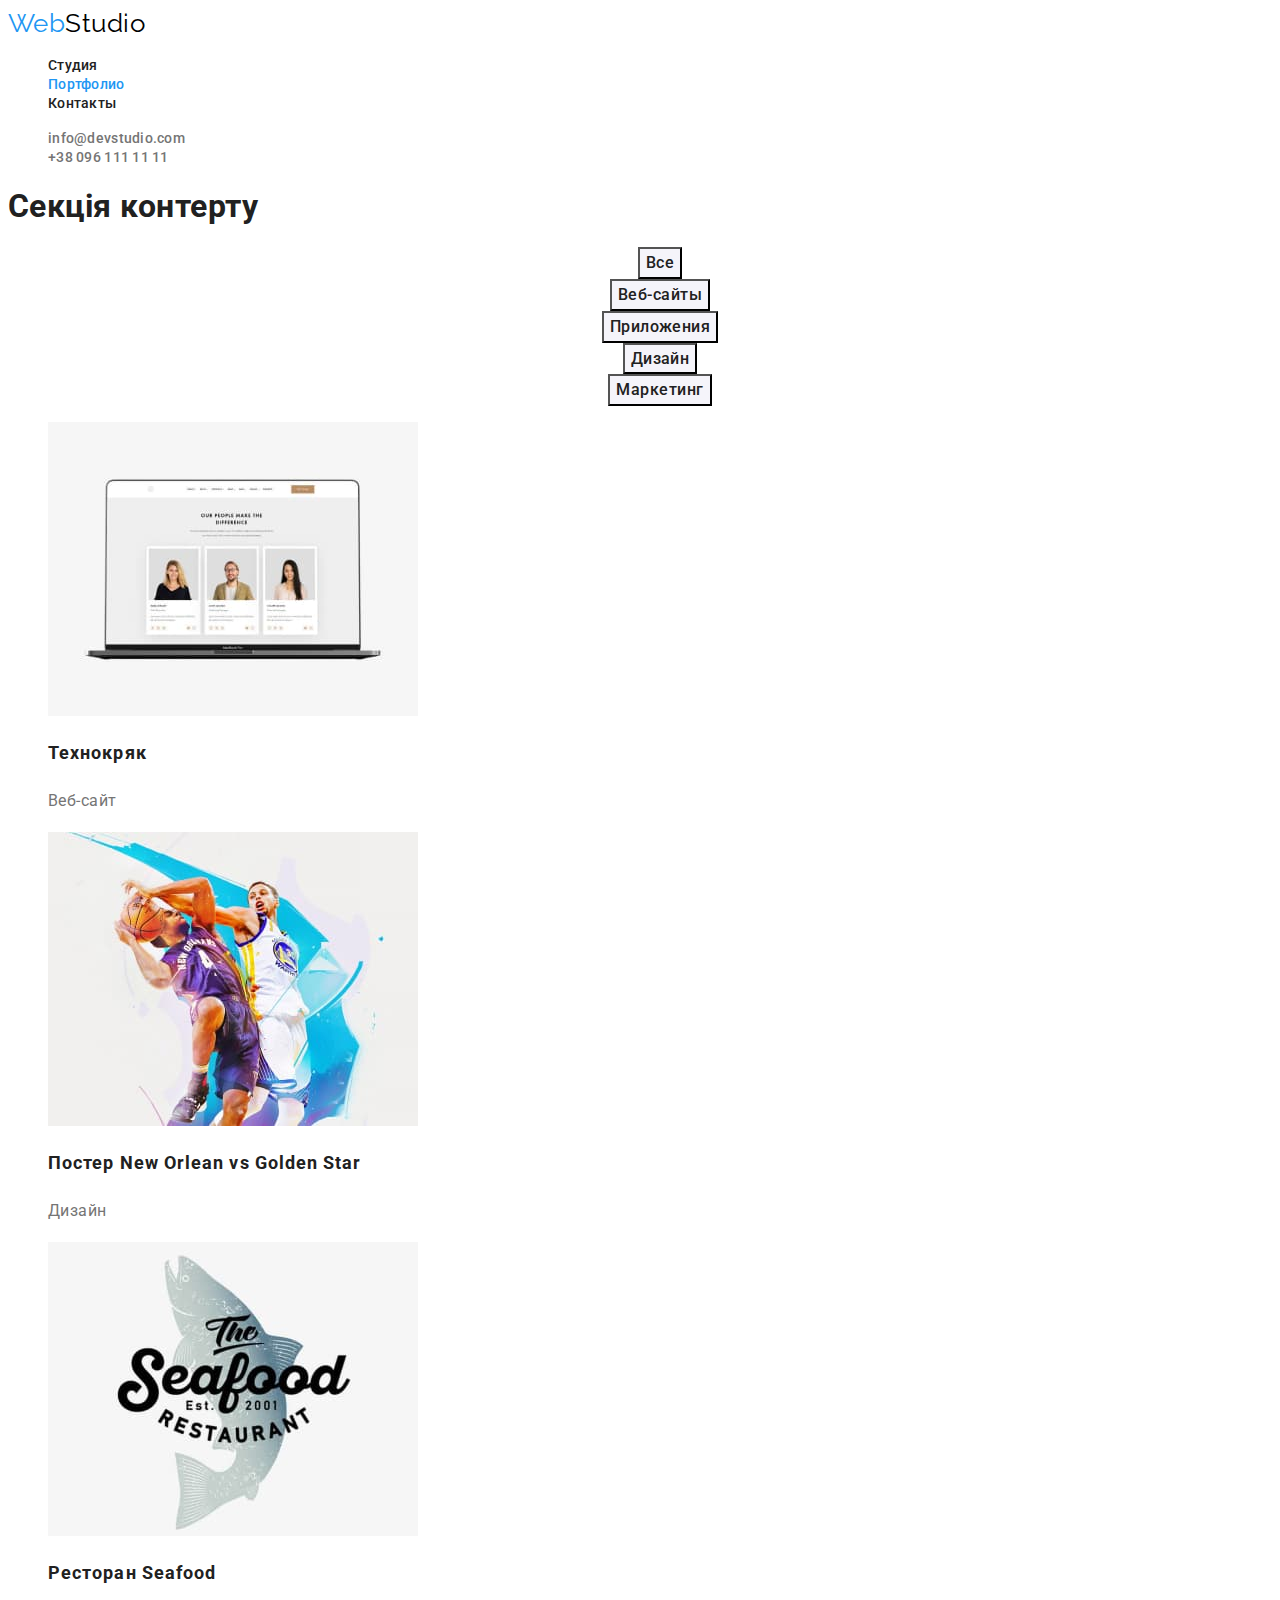
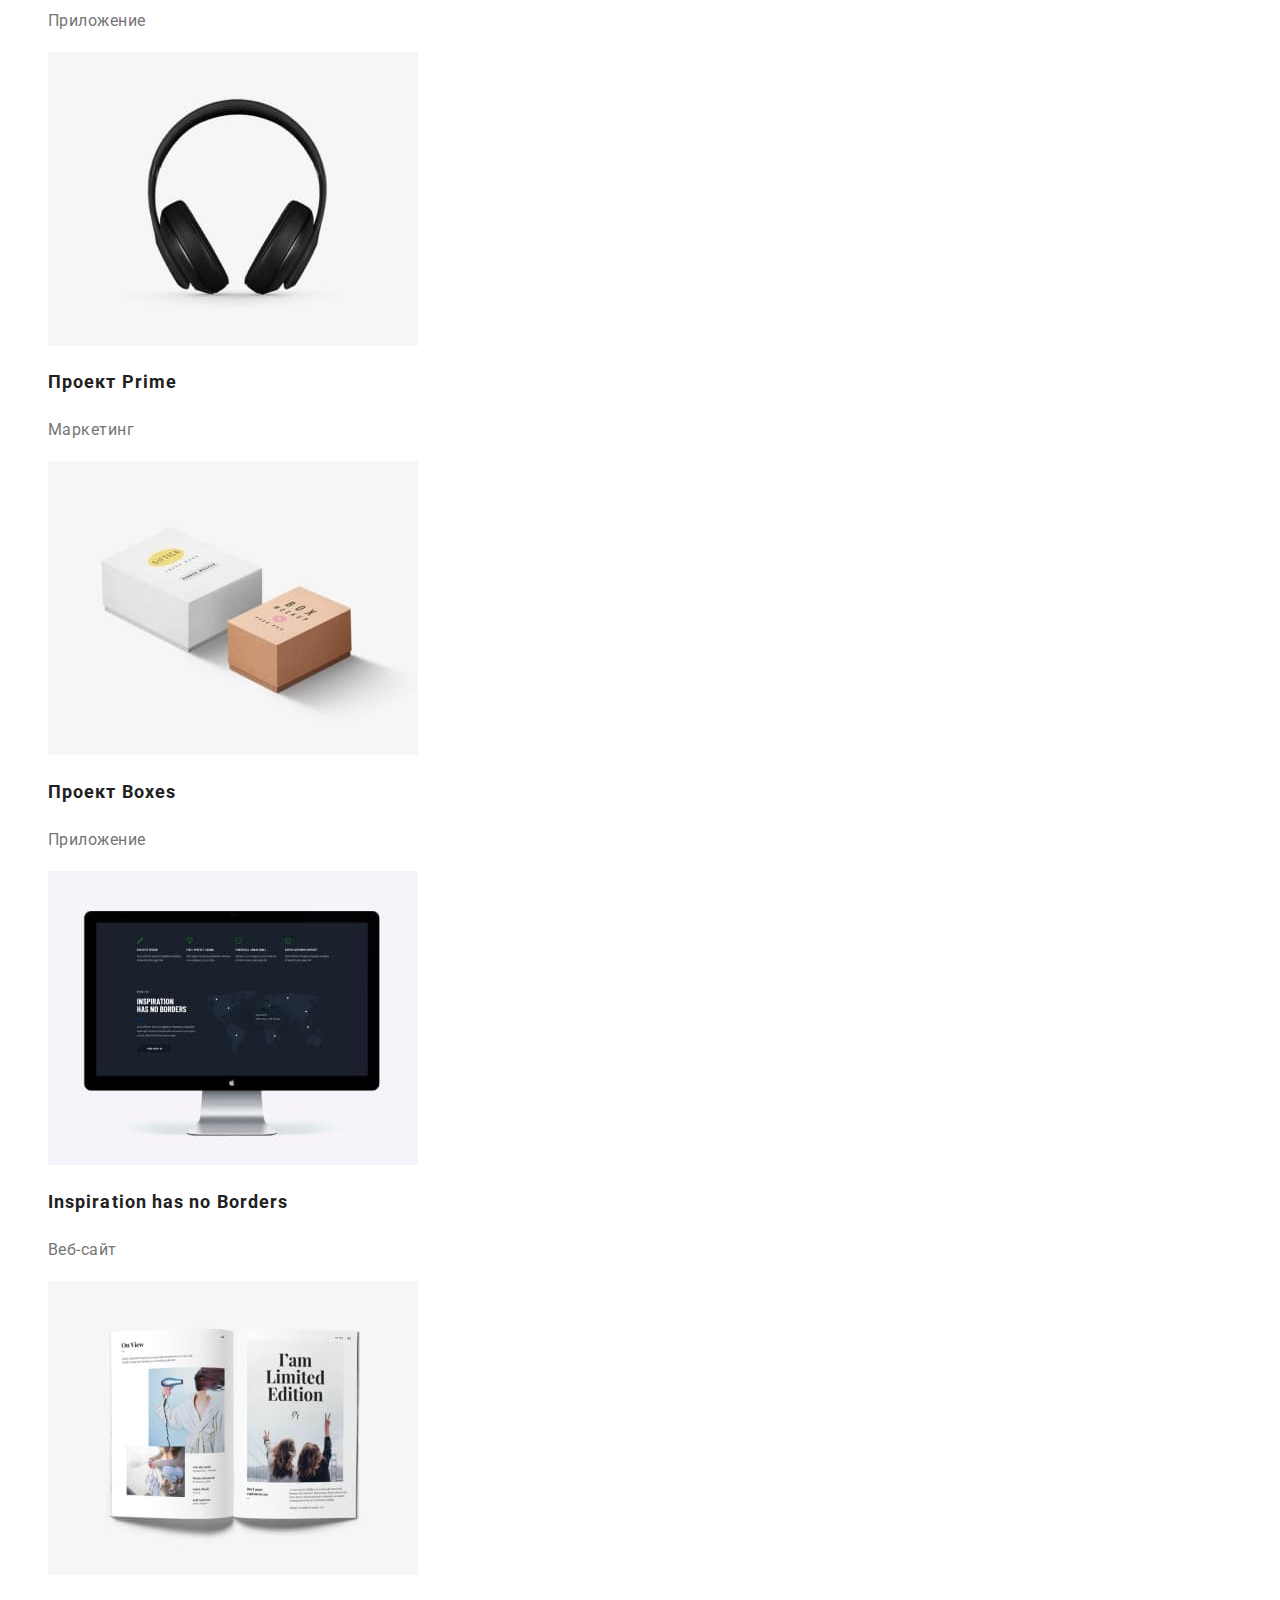
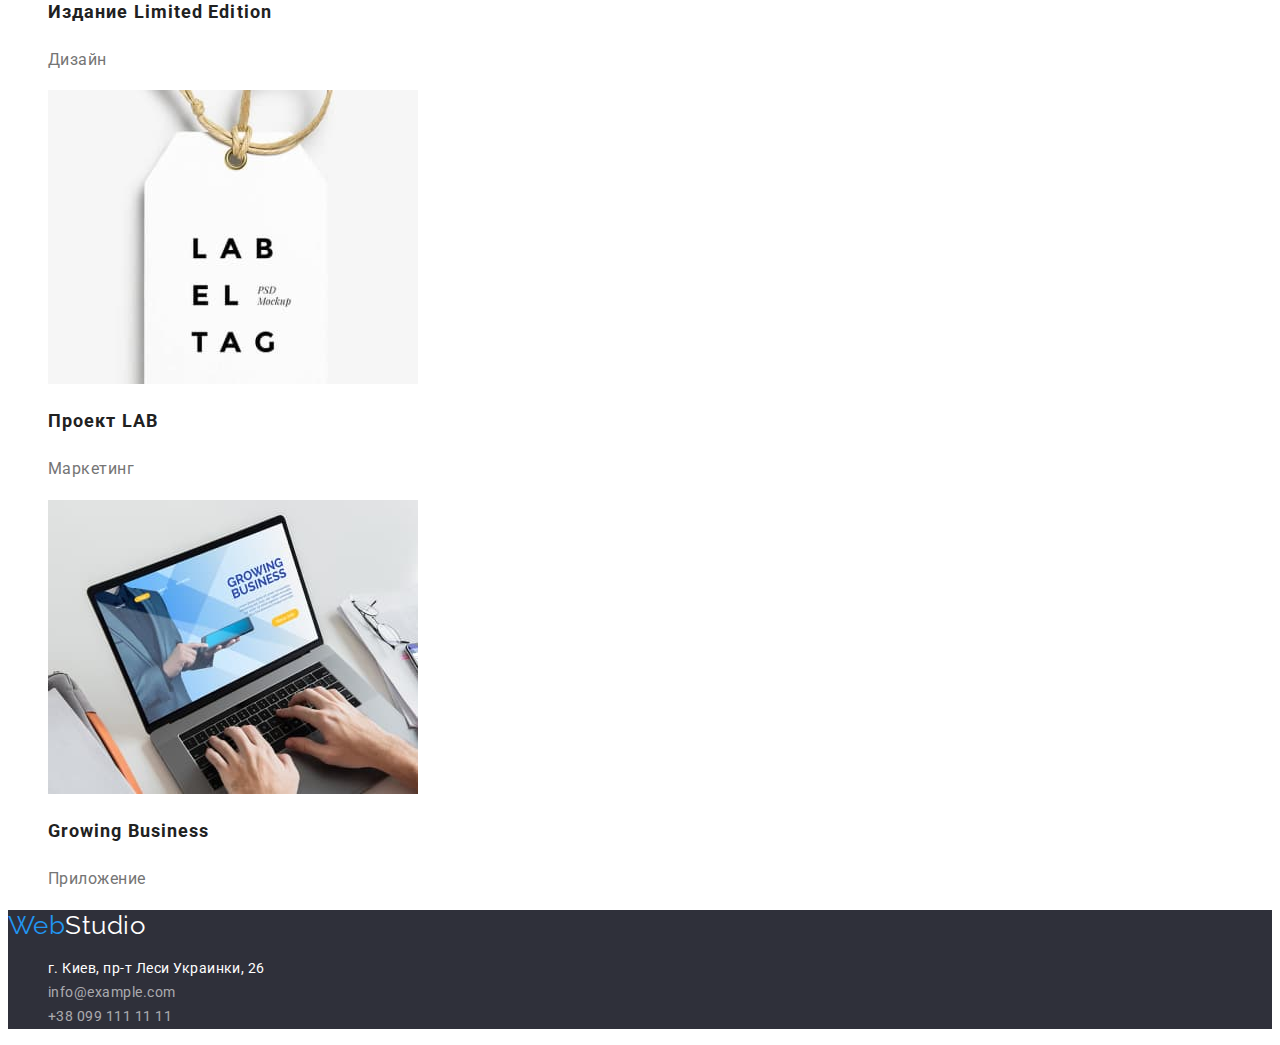
==== commit 0f57fc82: "css-end" ====
--- a/portfolio.html
+++ b/portfolio.html
@@ -9,12 +9,12 @@
     <link
         href="https://fonts.googleapis.com/css2?family=Raleway:wght@700&family=Roboto:wght@400;500;700;900&display=swap"
         rel="stylesheet">
-    <link rel="stylesheet" href="./style.css/style.css">
+    <link rel="stylesheet" href="/css/style.css">
 </head>
 
 <body>
     <!-- шапка сторінки -->
-    <header class="header">
+    <header>
         <a href="./index.html" class="logo"><span class="logo-title">Web</span>Studio</a>
         <nav>
             <ul class="list">
@@ -30,9 +30,9 @@
     </header>
     <!-- герой -->
     <main>
-        <section class="ection-one">
+        <section>
             <h1>Секція контерту</h1>
-            <ul>
+            <ul class="list-button">
                 <li class="list"><button class="button-control" type="button">Все</button></li>
                 <li class="list"><button class="button-control" type="button">Веб-сайты</button></li>
                 <li class="list"><button class="button-control" type="button">Приложения</button></li>
--- a/css/style.css
+++ b/css/style.css
@@ -0,0 +1,268 @@
+/* палітра кольорів */
+/* колір основного тексту rgba(33, 33, 33, 1)*/
+/* колір вторичного тексту rgba(117, 117, 117, 1)*/
+/* колір основного заголовку rgba(255, 255, 255, 1)*/
+/* колір акценту color: #2196F3;*/
+/* основний колір фону #E5E5E5;*/
+
+
+:root {
+    --secondary-color: rgba(117, 117, 117, 1);
+    --main-color: rgba(33, 33, 33, 1);
+    --main-title-color: rgba(255, 255, 255, 1);
+    --accent-color: rgba(33, 150, 243, 1);
+    --main-background: #FFFFFF;
+}
+
+
+body {
+    background-color: var(--main-background);
+    color: var(--main-color);
+    letter-spacing: 0.03em;
+    font-family: "Roboto", sans-serif;
+
+}
+
+.list {
+    list-style: none;
+}
+
+/* шапка сторінки */
+/* логотип */
+
+
+.logo {
+    color: black;
+    text-decoration: none;
+    font-family: "Raleway", sans-serif;
+    font-size: 26px;
+    line-height: 1.19;
+}
+
+.logo-title {
+    color: var(--accent-color);
+}
+
+
+
+
+/* навігація сайту */
+.site-nav {
+    color: var(--main-color);
+    text-decoration: none;
+    font-weight: 500;
+    font-size: 14px;
+    line-height: 1.14;
+    letter-spacing: 0.02em;
+}
+
+.current {
+    color: var(--accent-color);
+}
+
+
+.site-nav:hover,
+.site-nav:focus {
+    color: var(--accent-color);
+}
+
+/*контакти*/
+.contacts-nav a {
+    color: var(--secondary-color);
+    text-decoration: none;
+    font-weight: 500;
+    font-size: 14px;
+    line-height: 1.14;
+    letter-spacing: 0.02em;
+}
+
+.contacts-nav a:hover,
+.contacts-nav a:focus {
+    color: var(--accent-color);
+}
+
+/* герой */
+.hero {
+    background-color: #2F303A;
+}
+
+.hero-title {
+    color: #FFFFFF;
+    font-weight: 900;
+    font-size: 44px;
+    line-height: 1.36;
+    text-align: center;
+    letter-spacing: 0.06em;
+    text-transform: uppercase;
+
+}
+
+.hero-button {
+    color: var(--main-title-color);
+    background-color: var(--accent-color);
+    font-family: inherit;
+    font-weight: 700;
+    font-size: 16px;
+    line-height: 1.88;
+    cursor: pointer;
+    letter-spacing: 0.06em;
+}
+
+/* список переваг */
+
+.section-one {
+    background-color: #fff;
+}
+
+.text h3 {
+    font-size: 14px;
+    line-height: 1.14;
+    text-transform: uppercase;
+}
+
+.text p {
+    color: var(--secondary-color);
+    font-size: 14px;
+    line-height: 1.71;
+}
+
+/* приклади робіт */
+
+.secondary-title {
+    font-size: 36px;
+    line-height: 1.16;
+    text-align: center;
+}
+
+/* наша команда */
+
+.section-second {
+    background-color: #F5F4FA;
+}
+
+.last-title {
+    font-size: 36px;
+    line-height: 1.16;
+    text-align: center;
+}
+
+.avatar h3 {
+    font-size: 16px;
+    line-height: 1.18;
+    text-align: center;
+}
+
+.avatar p {
+    font-size: 16px;
+    line-height: 1.18;
+    text-align: center;
+}
+
+
+.avatar p {
+    color: var(--secondary-color);
+}
+
+/* підвал */
+.logo-icon-link {
+
+    color: var(--main-background);
+    text-decoration: none;
+    font-style: normal;
+    font-size: 14px;
+    line-height: 1.71;
+
+}
+
+
+.logo-icon-link:hover,
+.logo-icon-link:focus {
+    color: var(--accent-color);
+}
+
+
+.logo-icon-links {
+    color: rgba(255, 255, 255, 0.6);
+    text-decoration: none;
+    font-style: normal;
+    font-size: 14px;
+    line-height: 1.71;
+}
+
+.logo-icon-links:hover,
+.logo-icon-links:focus {
+    color: var(--accent-color);
+}
+
+
+.logo-icon {
+    color: var(--main-background);
+    text-decoration: none;
+    font-family: "Raleway", sans-serif;
+    font-size: 26px;
+    line-height: 1.19;
+
+}
+
+
+
+/* портфоліо */
+/* палітра кольорів */
+/* фон кнопки rgba(245, 244, 250, 1)*/
+
+:root {
+    --background-botton: rgba(245, 244, 250, 1);
+}
+
+/* фільтр */
+.button-control {
+    background-color: var(--background-botton);
+    color: var(--main-color);
+
+    font-family: inherit;
+    font-style: normal;
+    font-weight: 500;
+    font-size: 16px;
+    line-height: 1.62;
+    cursor: pointer;
+    letter-spacing: 0.03em;
+
+}
+
+.list-button {
+    text-align: center;
+}
+
+.button-control:hover,
+.button-control:focus {
+    background-color: var(--accent-color);
+
+}
+
+/* набор контенту */
+
+.img-title a {
+    text-decoration: none;
+}
+
+.img-title h2 {
+    color: var(--main-color);
+
+    font-size: 18px;
+    line-height: 2.0;
+    letter-spacing: 0.06em;
+}
+
+.img-title p {
+    color: var(--secondary-color);
+
+    font-family: "Roboto", sans-serif;
+    font-size: 16px;
+    line-height: 1.8;
+}
+
+/* підвал */
+
+.footer {
+    background-color: #2F303A;
+}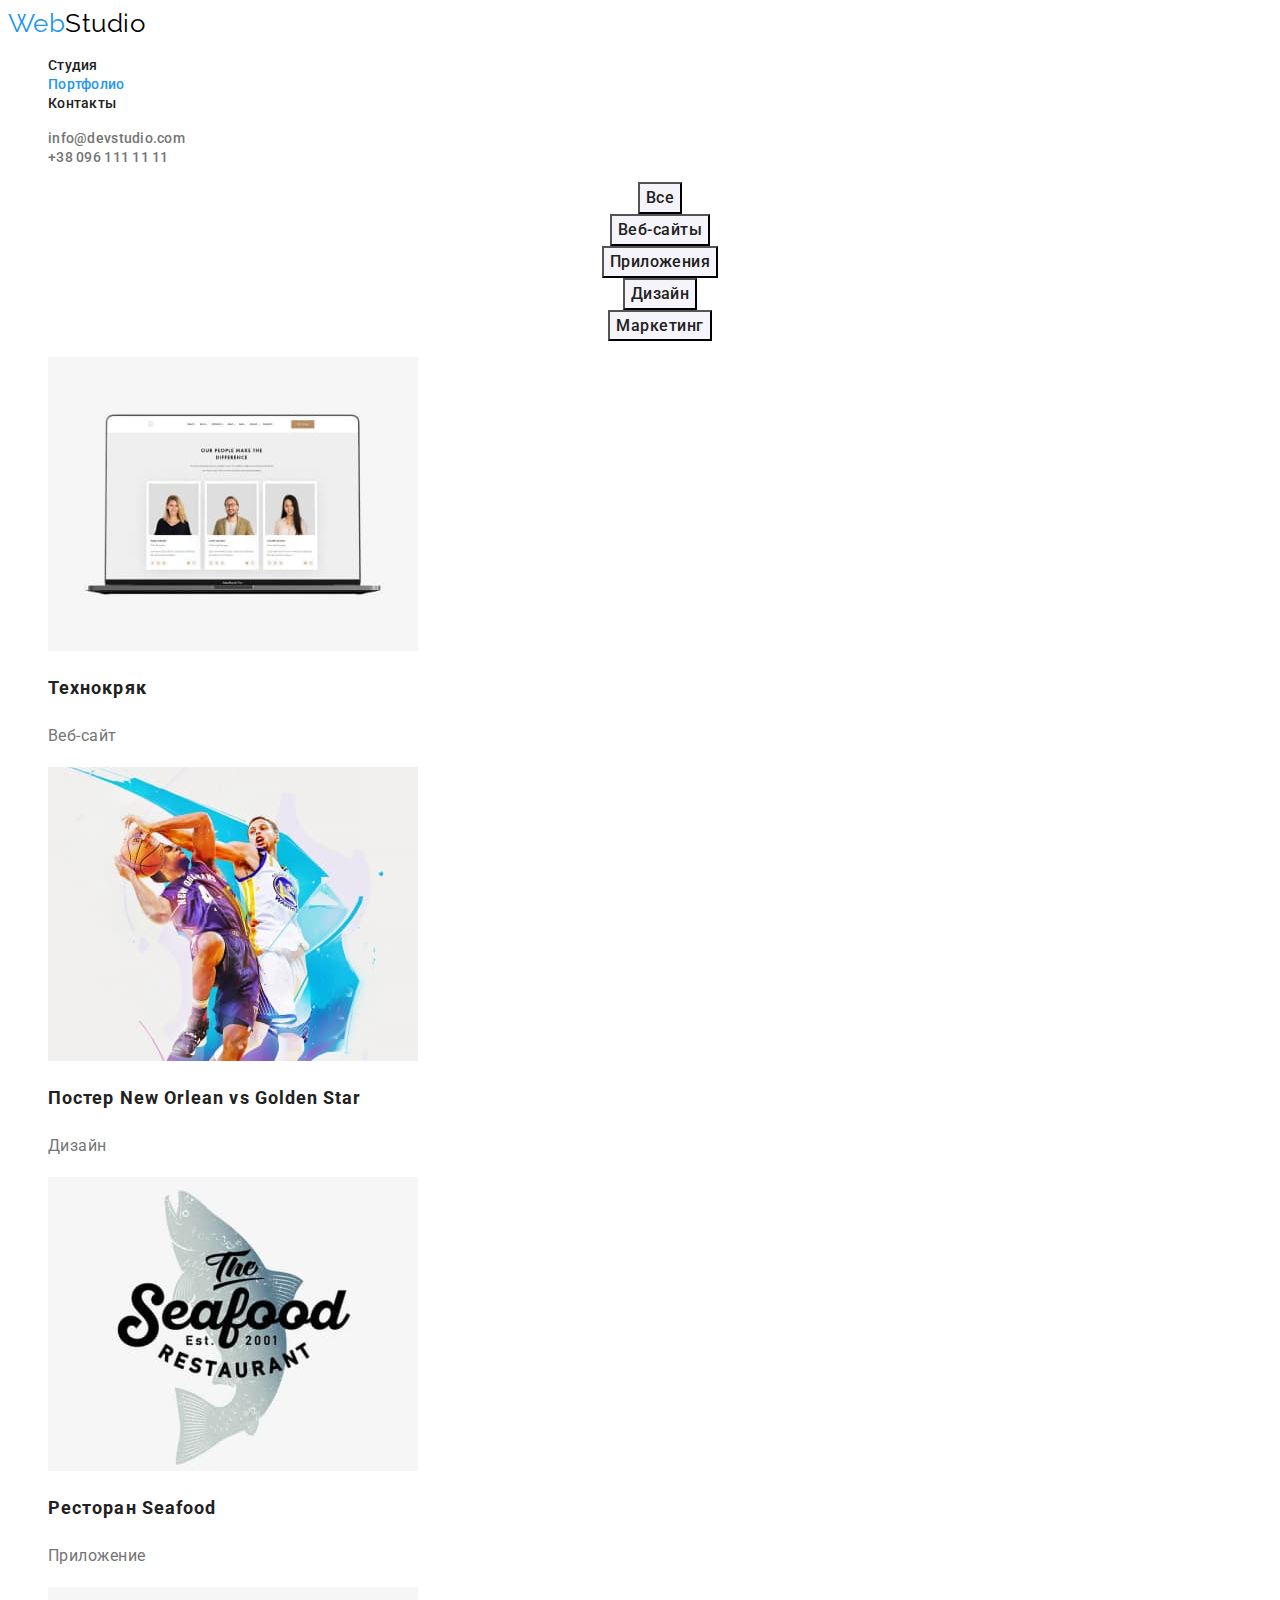
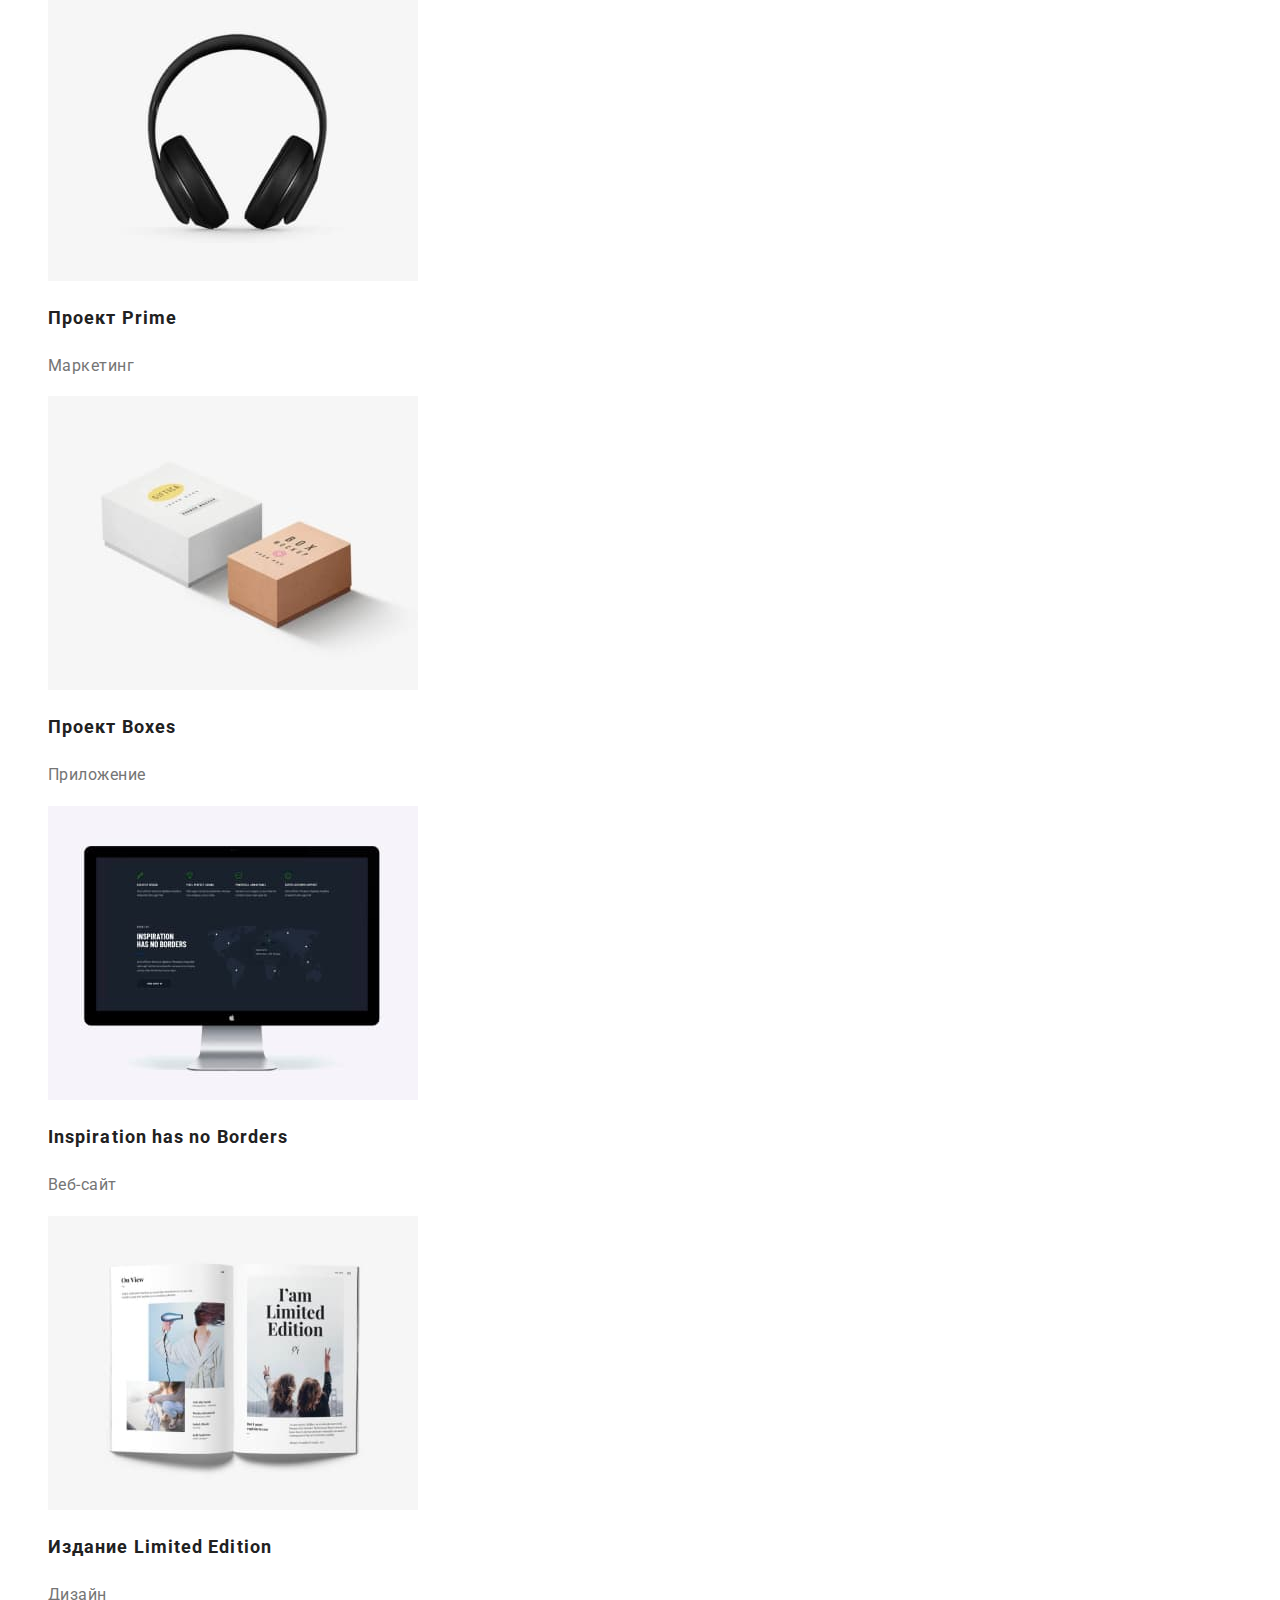
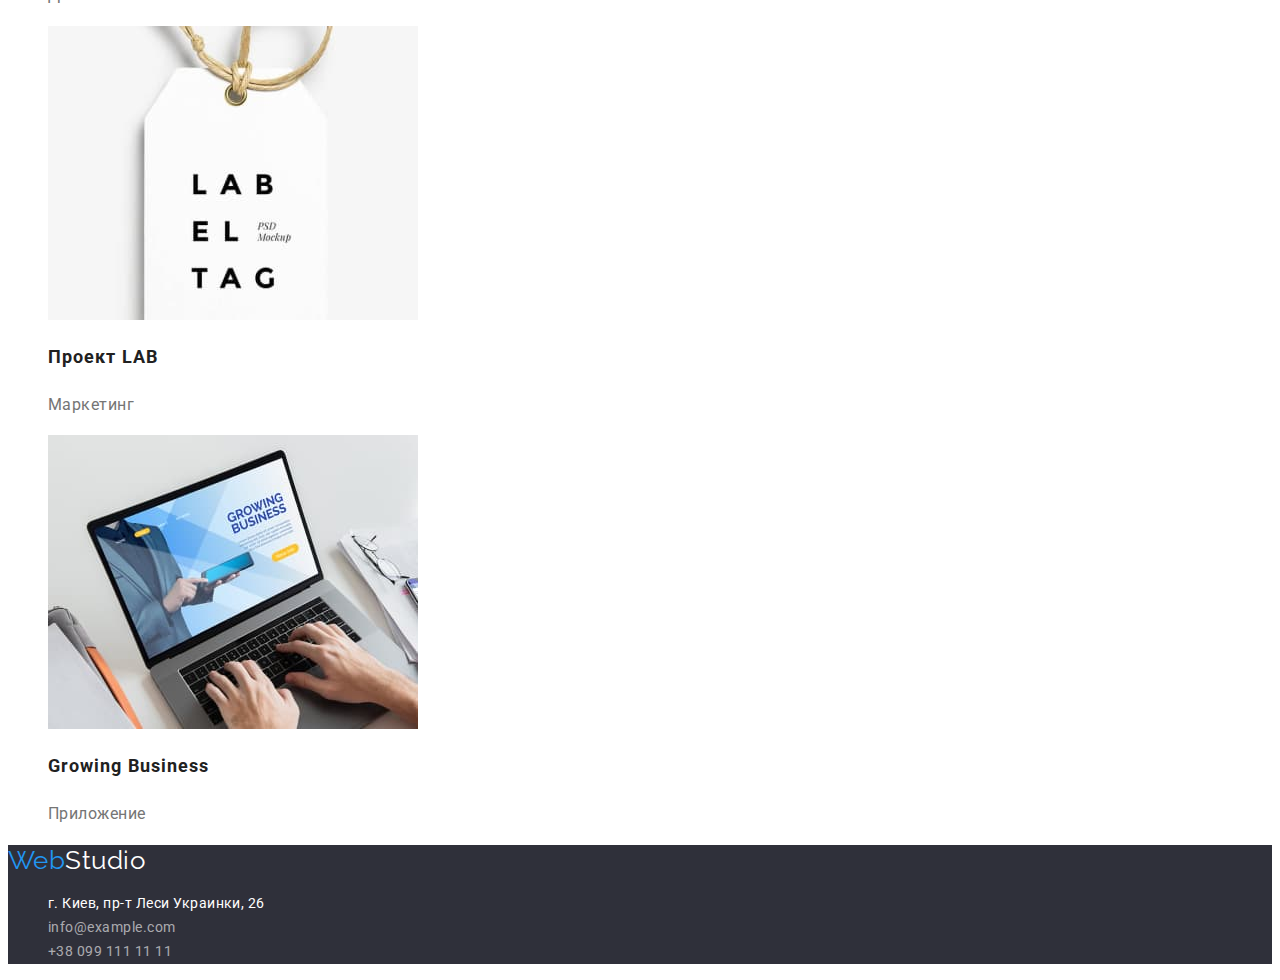
==== commit 2df1ab8b: "css-end 4" ====
--- a/portfolio.html
+++ b/portfolio.html
@@ -9,7 +9,7 @@
     <link
         href="https://fonts.googleapis.com/css2?family=Raleway:wght@700&family=Roboto:wght@400;500;700;900&display=swap"
         rel="stylesheet">
-    <link rel="stylesheet" href="/css/style.css">
+    <link rel="stylesheet" href="./css/style.css">
 </head>
 
 <body>
@@ -18,7 +18,7 @@
         <a href="./index.html" class="logo"><span class="logo-title">Web</span>Studio</a>
         <nav>
             <ul class="list">
-                <li><a href="./index.html" class="site-nav" target="_blank">Студия</a></li>
+                <li><a href="./index.html" class="site-nav">Студия</a></li>
                 <li><a href="./portfolio.html" class="site-nav current">Портфолио</a></li>
                 <li><a href="" class="site-nav">Контакты</a></li>
             </ul>
@@ -31,7 +31,7 @@
     <!-- герой -->
     <main>
         <section>
-            <h1>Секція контерту</h1>
+            <h1 class="hidden">Секція контерту</h1>
             <ul class="list-button">
                 <li class="list"><button class="button-control" type="button">Все</button></li>
                 <li class="list"><button class="button-control" type="button">Веб-сайты</button></li>
--- a/css/style.css
+++ b/css/style.css
@@ -23,6 +23,10 @@
 
 }
 
+.hidden {
+    display: none;
+}
+
 .list {
     list-style: none;
 }
